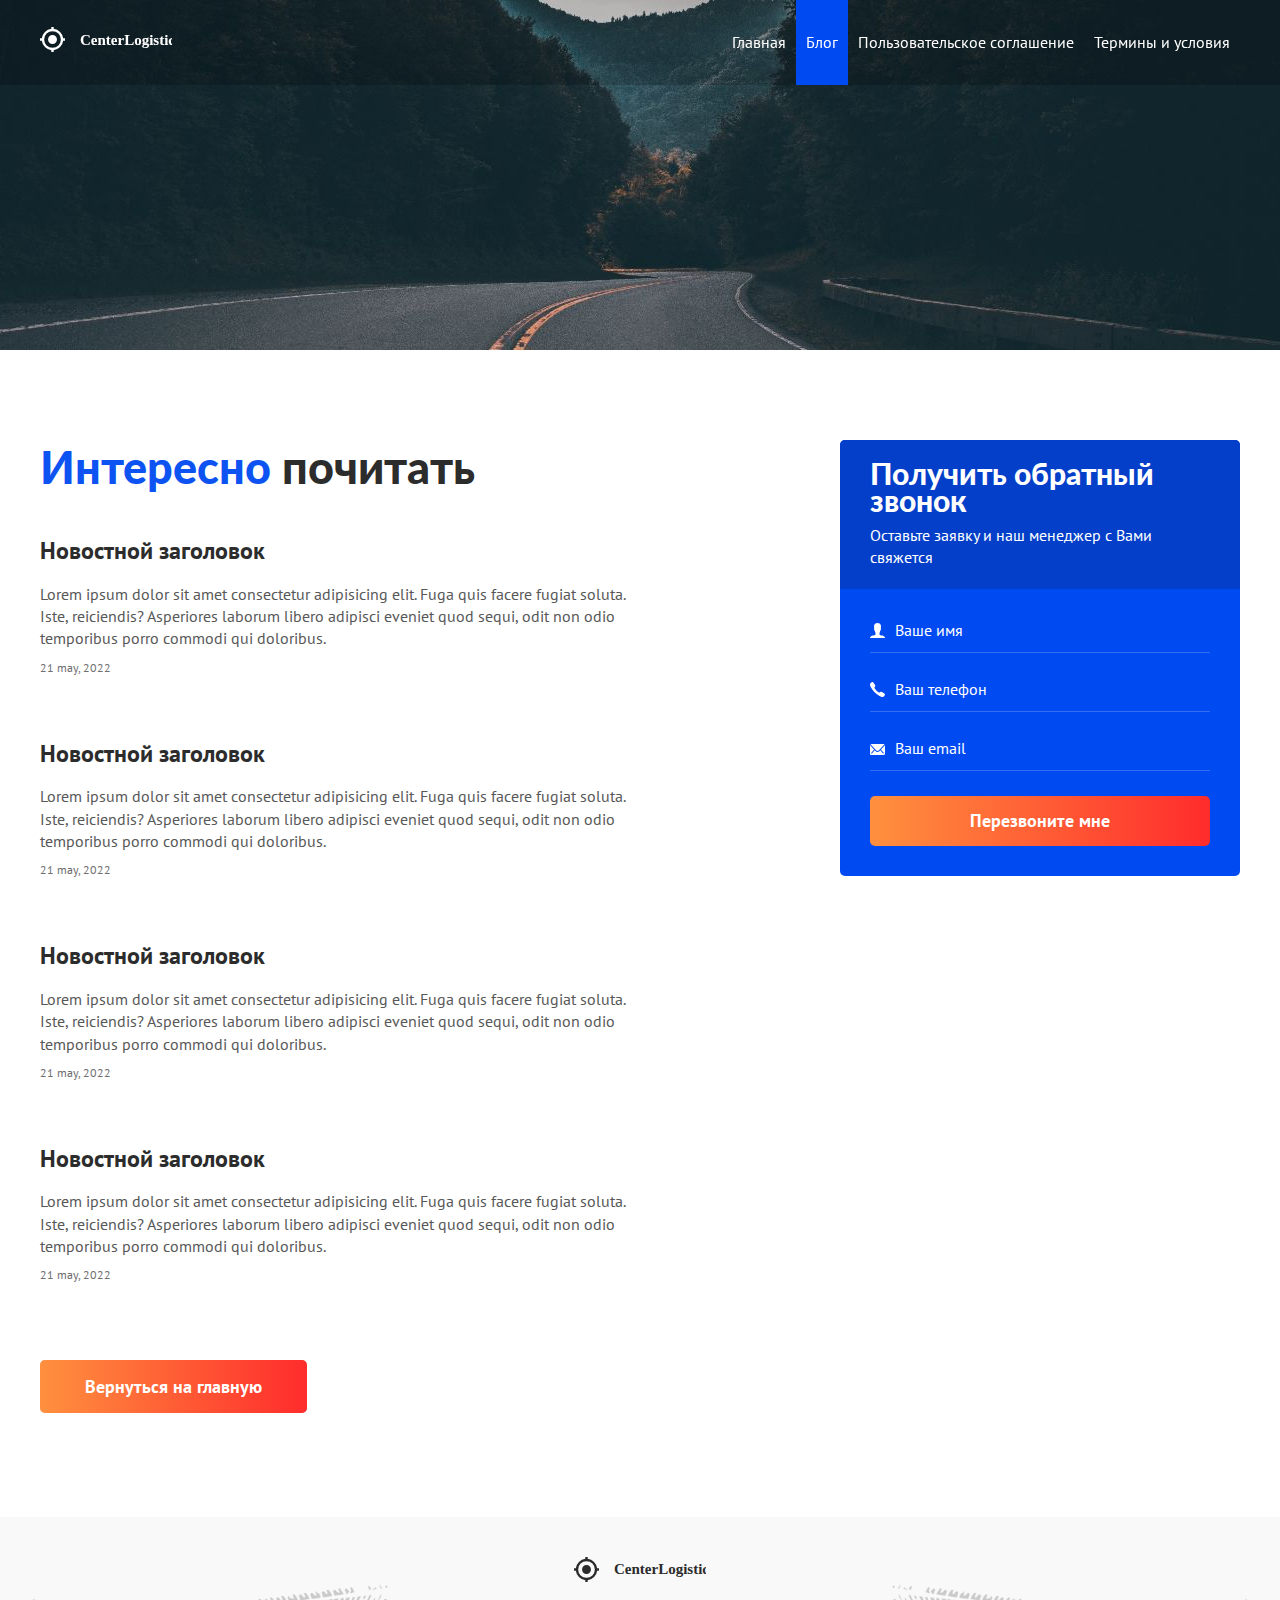
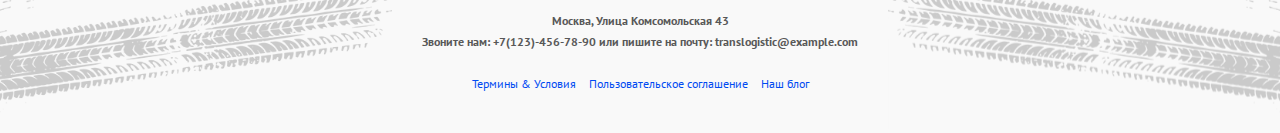
==== blog.html @ 1b28677b "Add pages and modals adaptability" ====
<!DOCTYPE html>
<html lang="ru">
  <head>
    <meta charset="UTF-8" />
    <meta http-equiv="X-UA-Compatible" content="IE=edge" />
    <meta
      name="viewport"
      content="width=device-width, initial-scale=1.0, maximum-scale=1.0, user-scalable=no"
    />
    <link
      href="https://fonts.googleapis.com/css2?family=Lato:wght@400;900&family=PT+Sans&display=swap"
      rel="stylesheet"
    />
    <link rel="stylesheet" href="./assets/styles/style.css" />
    <title>Center Logistic</title>
  </head>
  <body>
    <div class="page">
      <!-- Header -->
      <header class="header">
        <div class="container">
          <div class="header__inner">
            <a href="index.html"
              ><img src="./assets/images/header/logo.svg" alt=""
            /></a>

            <nav class="nav">
              <a class="nav__link" href="index.html">Главная</a>
              <a class="nav__link active" href="blog.html">Блог</a>
              <a class="nav__link" href="text.html"
                >Пользовательское соглашение</a
              >
              <a class="nav__link" href="">Термины и условия</a>
            </nav>

            <button class="burger" type="button">
              <img
                class="burger__icon"
                src="./assets/images/header/burger.svg"
                alt=""
              />
            </button>
          </div>
        </div>
      </header>
      <!-- Header -->

      <!-- Intro -->
      <div class="intro intro--blog"></div>
      <!-- Intro -->

      <!-- Main section -->
      <section class="section section--last">
        <div class="container">
          <!-- Main -->
          <main class="main">
            <div class="main__col main__col--left">
              <h1 class="section__title"><span>Интересно</span> почитать</h1>
              <!-- Articles -->
              <div class="articles articles--column">
                <article class="articles__item">
                  <h4 class="articles__title">
                    <a href="#">Новостной заголовок</a>
                  </h4>
                  <div class="articles__text">
                    <p>
                      Lorem ipsum dolor sit amet consectetur adipisicing elit.
                      Fuga quis facere fugiat soluta. Iste, reiciendis?
                      Asperiores laborum libero adipisci eveniet quod sequi,
                      odit non odio temporibus porro commodi qui doloribus.
                    </p>
                    <time class="articles__date" pubdate="21-05-2022 19:00"
                      >21 may, 2022</time
                    >
                  </div>
                </article>
                <article class="articles__item">
                  <h4 class="articles__title">
                    <a href="#">Новостной заголовок</a>
                  </h4>
                  <div class="articles__text">
                    <p>
                      Lorem ipsum dolor sit amet consectetur adipisicing elit.
                      Fuga quis facere fugiat soluta. Iste, reiciendis?
                      Asperiores laborum libero adipisci eveniet quod sequi,
                      odit non odio temporibus porro commodi qui doloribus.
                    </p>
                    <time class="articles__date" pubdate="21-05-2022 19:00"
                      >21 may, 2022</time
                    >
                  </div>
                </article>
                <article class="articles__item">
                  <h4 class="articles__title">
                    <a href="#">Новостной заголовок</a>
                  </h4>
                  <div class="articles__text">
                    <p>
                      Lorem ipsum dolor sit amet consectetur adipisicing elit.
                      Fuga quis facere fugiat soluta. Iste, reiciendis?
                      Asperiores laborum libero adipisci eveniet quod sequi,
                      odit non odio temporibus porro commodi qui doloribus.
                    </p>
                    <time class="articles__date" pubdate="21-05-2022 19:00"
                      >21 may, 2022</time
                    >
                  </div>
                </article>
                <article class="articles__item">
                  <h4 class="articles__title">
                    <a href="#">Новостной заголовок</a>
                  </h4>
                  <div class="articles__text">
                    <p>
                      Lorem ipsum dolor sit amet consectetur adipisicing elit.
                      Fuga quis facere fugiat soluta. Iste, reiciendis?
                      Asperiores laborum libero adipisci eveniet quod sequi,
                      odit non odio temporibus porro commodi qui doloribus.
                    </p>
                    <time class="articles__date" pubdate="21-05-2022 19:00"
                      >21 may, 2022</time
                    >
                  </div>
                </article>
              </div>
              <!-- Articles -->

              <a href="index.html" class="btn btn--orange"
                ><span>Вернуться на главную</span></a
              >
            </div>
            <div class="main__col main__col--right">
              <div class="request-form request-form--right">
                <div class="request-form__header">
                  <h3 class="request-form__title">Получить обратный звонок</h3>
                  <div class="request-form__text">
                    Оставьте заявку и наш менеджер с Вами свяжется
                  </div>
                </div>
                <div class="request-form__content">
                  <form class="form" action="/" method="post">
                    <div class="form__group">
                      <div class="form__group-user"></div>
                      <input class="input" type="text" placeholder="Ваше имя" />
                    </div>
                    <div class="form__group">
                      <div class="form__group-tel"></div>
                      <input
                        class="input"
                        type="tel"
                        placeholder="Ваш телефон"
                      />
                    </div>
                    <div class="form__group">
                      <div class="form__group-email"></div>
                      <input
                        class="input"
                        type="email"
                        placeholder="Ваш email"
                      />
                    </div>
                    <button class="btn btn--orange btn--block" type="submit">
                      <span>Перезвоните мне</span>
                    </button>
                  </form>
                </div>
              </div>
            </div>
          </main>
          <!-- Main -->
        </div>
      </section>
      <!-- Main section -->

      <!-- Footer section  -->
      <footer class="footer">
        <div class="container">
          <img src="./assets/images/footer/logo-black.svg" alt="" />
          <address class="footer__contacts">
            <p>Москва, Улица Комсомольская 43</p>
            <p>
              Звоните нам:
              <a href="tel:+7(123)-456-78-90">+7(123)-456-78-90</a> или пишите
              на почту:
              <a href="mailto:translogistic@example.com"
                >translogistic@example.com</a
              >
            </p>
          </address>

          <nav class="footer__nav">
            <a href="">Термины &amp; Условия</a>
            <a href="">Пользовательское соглашение</a>
            <a href="">Наш блог</a>
          </nav>
        </div>
      </footer>
      <!-- Footer section  -->
    </div>
  </body>
</html>
---- assets/styles/style.css ----
/* font-family: 'Lato', sans-serif;
font-family: 'PT Sans', sans-serif; */

/* Standart styles */
body {
  margin: 0;
  font-family: 'PT Sans', sans-serif;
  font-size: 16px;
  line-height: 1.4;
  color: #585858;
  -webkit-font-smoothing: antialiased;
  -moz-osx-font-smoothing: grayscale;
}

body.no-scroll {
  overflow: hidden;
}

.img {
  display: block;
  max-width: 100%;
  height: auto;
}

.img--logo {
  vertical-align: middle;
}

.text__center {
  text-align: center;
}

p {
  margin: 0 0 10px;
}

*,
*::before,
*::after {
  box-sizing: border-box;
}

h1,
h2,
h3,
h4,
h5,
h6 {
  margin: 0;
  padding: 0;
}

ul,
ol {
  margin: 0;
  padding: 0;
  list-style: none;
}

/* Container */
.container {
  max-width: 100%;
  width: 1230px;
  margin: 0 auto;
  padding: 0 15px;
}

/* Page */
.page {
  display: flex;
  flex-direction: column;
  min-height: 100vh;
}

/* Header */
.header {
  width: 100%;

  background-color: rgba(0, 0, 0, 0.2);

  position: fixed;
  top: 0;
  left: 0;
  right: 0;
  z-index: 1000;
}

.header--dark {
  background-color: rgba(0, 0, 0, 0.9);
}

.header__inner {
  display: flex;
  justify-content: space-between;
  align-items: center;
  height: 85px;
}

/* Nav */
.nav {
  display: flex;
  height: 100%;
  font-size: 16px;
}

.nav__link {
  display: flex;
  align-items: center;
  padding: 0 10px;

  color: #fff;
  text-decoration: none;
}

.nav__link.active {
  background-color: #004af2;
}

.nav__link:not(.active):hover {
  text-decoration: underline;
}

/* Burger */
.burger {
  display: none;
  padding: 0;
  background: none;
  border: none;
}

/* Intro */
.intro {
  height: auto;
  background: #000 url('../images/intro/intro-bg.jpg') no-repeat center;
  background-size: cover;
  margin-bottom: 30px;
}

.intro--blog {
  height: 350px;
  background: #000 url('../images/blog-page/intro/blog-bg.jpg') no-repeat center;
  background-size: cover;
}

.intro--text {
  height: 350px;
  background: #000 url('../images/text-page/intro/text-bg.jpg') no-repeat center;
  background-size: cover;
}

.intro__inner {
  height: 600px;
  display: flex;
  align-items: flex-end;
  justify-content: space-between;
}

.intro__text {
  text-align: right;
  margin: 45px;
}

.intro__countries {
  font-size: 16px;
  color: #fff;
}

.intro__title {
  position: relative;
  font-size: 110px;
  color: rgba(255, 255, 255, 0.8);
  line-height: 1;
  font-weight: 700;
  font-family: 'Lato', sans-serif;
}

.intro__title-amp {
  line-height: 1;
  font-size: 170px;
  font-weight: 900;
  color: rgba(255, 255, 255, 0.2);

  position: absolute;
  right: 0;
  top: 50%;
  transform: translateY(-50%);
}

/* Request-form */
.request-form {
  width: 100%;
  max-width: 400px;
  overflow: hidden;

  background-color: #004af2;
  border-radius: 5px;
}

.request-form-intro {
  position: relative;
  bottom: -30px;
}

.request-form--right {
  margin-left: auto;
}

.request-form__header {
  padding: 20px 30px;
  background-color: #033fc9;
}

.request-form__title {
  font-family: 'Lato', 'sans-serif';
  font-size: 30px;
  font-weight: 900;
  line-height: 0.9;
  color: #fff;

  margin-bottom: 5px;
}

.request-form__text {
  margin-top: 10px;
  font-size: 16px;
  color: #fff;
}

.request-form__content {
  padding: 30px;
}

/* Form */
.form__group {
  margin-bottom: 25px;
  position: relative;
}

.input {
  display: block;
  width: 100%;
  padding-bottom: 12px;
  padding-left: 25px;

  font-size: 16px;
  font-family: 'PT Sans', sans-serif;
  color: #fff;

  background: none;
  border: 0;
  border-bottom: 1px solid rgba(255, 255, 255, 0.2);

  transition: border-color 0.1s linear;
}

.input::placeholder {
  color: #fff;
}

.input:focus {
  outline: 0;
  border-bottom-color: #fff;
}

.input--dark {
  color: #000;
  border-bottom-color: #e8e8e8;
}

.input--dark:focus {
  border-bottom-color: #000;
}

.input--dark::placeholder {
  color: #000;
}

.form__group-user {
  background: url('../images/intro/user-icon.svg') no-repeat;

  width: 20px;
  height: 20px;
  margin-top: 4px;

  position: absolute;
}

.form__group-tel {
  background: url('../images/intro/phone-icon.svg') no-repeat;

  width: 20px;
  height: 20px;
  margin-top: 4px;

  position: absolute;
}

.form__group-email {
  background: url('../images/intro/mail-icon.svg') no-repeat;

  width: 20px;
  height: 20px;
  margin-top: 7px;

  position: absolute;
}

.form__group-user--black {
  background: url('../images/modal/user-black-icon.svg') no-repeat;

  width: 20px;
  height: 20px;
  margin-top: 4px;

  position: absolute;
}

.form__group-tel--black {
  background: url('../images/modal/phone-black-icon.svg') no-repeat;

  width: 20px;
  height: 20px;
  margin-top: 4px;

  position: absolute;
}

.form__group-email--black {
  background: url('../images/modal/mail-black-icon.svg') no-repeat;

  width: 20px;
  height: 20px;
  margin-top: 6px;

  position: absolute;
}

/* Btn */
.btn {
  display: inline;
  vertical-align: middle;
  padding: 15px 45px;
  position: relative;
  overflow: hidden;

  font-family: 'PT Sans', sans-serif;
  font-size: 18px;
  line-height: 1.1;
  color: #fff;
  font-weight: 700;
  text-align: center;
  cursor: pointer;

  background: #ccc;
  border: 0;
  border-radius: 5px;
  text-decoration: none;
}

.btn span {
  color: #fff;
  position: relative;
  z-index: 100;
}

.btn::before {
  content: '';
  display: block;
  width: 100%;
  height: 100%;
  background-color: #000;
  opacity: 0;

  position: absolute;
  top: 0;
  left: 0;
  z-index: 1;

  transition: opacity 0.1s linear;
}

.btn:hover::before {
  opacity: 0.1;
}

.btn--block {
  display: block;
  width: 100%;
}

.btn--orange {
  background-image: linear-gradient(to right, #ff903e, #ff2c2c);
}

.btn-shadow {
  box-shadow: 0 10px 15px rgba(0, 0, 0, 0.2);
}

/* Section */
.section {
  padding: 60px 0;
}

.section--last {
  margin-bottom: 60px;
}

.section__title {
  font-size: 45px;
  font-weight: 900;
  line-height: 1.2;
  color: #2c2c2c;
  font-family: 'Lato', sans-serif;

  margin-bottom: 40px;
}

.section__title span {
  color: #0d53f2;
}

.section--gray {
  background-color: #f9f9f9;
}

/* Services */
.services {
  display: flex;
  flex-wrap: wrap;
  padding: 30px 0 50px;

  background-color: #fff;
  border-radius: 5px;
  box-shadow: 0 5px 30px rgba(0, 0, 0, 0.2);

  position: relative;
}

.services__main-title {
  position: absolute;
  bottom: 0;
  right: 0;
  z-index: 1;
  pointer-events: none;

  margin-right: 30px;
  margin-bottom: 12px;

  font-family: 'Lato', sans-serif;
  font-size: 90px;
  font-weight: 900;
  line-height: 1;
  color: rgba(44, 44, 44, 0.2);
}

.services__item {
  display: flex;
  flex-direction: column;
  justify-content: space-between;
  width: 25%;
  padding: 0 25px;
  margin-bottom: 30px;
}

.services__title {
  font-size: 24px;
  line-height: 1.2;
  color: #2c2c2c;
  font-weight: 900;
  font-family: 'Lato', sans-serif;
  margin-bottom: 20px;
}

.services__text {
  margin-top: auto;
  margin-bottom: 20px;
  color: #585858;
  font-size: 16px;
}

.services__footer {
  margin-top: auto;
}

.services__link {
  display: inline-block;
  font-size: 16px;
  color: #004af2;
  text-decoration: none;
  transition: color 0.1s linear;
}

.services__link::after {
  margin-top: 5px;
  content: '';
  display: block;
  width: 10px;
  height: 2px;
  background: #004af2;
  transition: width 0.1s linear;
}

.services__link:hover {
  color: #ff3e2f;
}

.services__link:hover::after {
  width: 100%;
  background: #ff3e2f;
}

/* Clients */
.clients {
  display: flex;
  margin-bottom: 60px;
  background: url('../images/clients/map.svg') left 0px top 0px no-repeat;
}

.clients__logos {
  width: 60%;
}

.clients__reviews {
  width: 40%;
}

.clients__list {
  display: flex;
  flex-wrap: wrap;
  align-items: center;
}

.clients__list li {
  margin-right: 40px;
  margin-bottom: 40px;
}

.clients__footer {
  display: flex;
  align-items: center;
}

.clients-love {
  margin-left: 30px;
  position: relative;
  font-size: 18px;
  color: #464646;
}

.clients-love__heart {
  position: absolute;
  top: -6px;
  left: 34px;

  background: url('../images/clients/heart.svg') center no-repeat;
  min-height: 47px;
  min-width: 47px;
  z-index: 1;
}

/* Reviews */
.reviews {
  position: relative;
}

.reviews::before {
  content: '';
  display: block;
  width: 92px;
  height: 126px;

  background: url('../images/clients/lines.svg') center no-repeat;

  position: absolute;
  top: -15px;
  left: 3px;
  z-index: 1;
}

.reviews__header {
  position: relative;
  z-index: 2;
  display: flex;
  align-items: center;
  margin-bottom: 30px;
}

.reviews__header-content {
  font-family: 'Lato', sans-serif;
  flex-grow: 1;
  margin-left: 20px;
}

.reviews__photo {
  width: 100px;
  height: 100px;

  border-radius: 50%;
  border: 5px solid #fff;
  box-shadow: 0 3px 6px rgba(0, 0, 0, 0 16);
}

.reviews__name {
  font-size: 18px;
  font-weight: 900;
  color: #6c6b6b;
}

.reviews__company {
  font-size: 16px;
  color: #2c2c2c;
}

.reviews__content {
  color: #585858;
  font-size: 16px;
  line-height: 1.8;
}

.reviews__content p {
  margin-bottom: 20px;
  text-indent: 20px;
}

/* Benefits */
.benefits {
  display: flex;
}

.benefits__col {
  width: 50%;
}

.benefits-list {
  position: relative;

  width: 100%;
  max-width: 370px;
  padding-left: 50px;

  background-image: linear-gradient(to bottom, #fff 40%, #a5a5a5 40%);
  background-size: 2px 35px;
  background-repeat: repeat-y;
  background-position: left 12px top -4px;
}

.benefits-list::before,
.benefits-list::after {
  content: '';
  display: block;
  width: 26px;
  height: 36px;

  background-repeat: no-repeat;

  position: absolute;
  left: 0;
  z-index: 1;
}

.benefits-list::before {
  background: url(../images/benefits/pin-start.svg) no-repeat;
  background-color: #fff;

  top: -5px;
}

.benefits-list::after {
  background: url(../images/benefits/pin-end.svg) no-repeat;
  background-color: #fff;

  bottom: -4px;
}

.benefits-list::after .benefits-list__item:not(:last-child) {
  margin-bottom: 35px;
}

.benefits-list__item:not(:last-child) {
  margin-bottom: 35px;
}

.benefits-list__title {
  font-family: 'Lato', sans-serif;
  font-size: 21px;
  line-height: 1.2;
  margin-bottom: 12px;
  color: #2c2c2c;
  font-weight: 900;
}

.benefits-list__text {
  font-size: 16 px;
  color: #585858;
}

.benefits__img {
  border-radius: 7px;
}

/* Team */
.team {
  display: flex;
  flex-wrap: wrap;
  margin: 0 -15px;
}

.team__col {
  width: 33.33333%;
  padding: 0 15px;
  margin-bottom: 30px;
}

.team__item {
  box-shadow: 10px 5px 13px rgba(0, 0, 0, 0.16);
  border-radius: 15px;
}

.team__photo {
  border-top-left-radius: 15px;
  border-top-right-radius: 15px;
  width: 100%;
}

.team__item-footer {
  padding: 15px;
  height: auto;
}

.team__name {
  margin-bottom: 5px;

  font-family: 'Lato', sans-serif;
  font-size: 18px;
  font-weight: 900;
  line-height: 1.2;
}

.team__prof {
  margin-bottom: 11px;

  font-size: 15px;
  color: #585858;
}

.team__contacts {
  font-size: 14px;
  line-height: 1.2;
  color: #585858;
}

.team__contacts li {
  margin-bottom: 9px;
}

.team__contacts a {
  color: inherit;
  text-decoration: none;
}

.team__contacts a:hover {
  text-decoration: underline;
}

.team__contacts-icon {
  width: 16px;
  height: auto;
  margin-right: 7px;
}

/* Mission */
.mission {
  padding: 60px 30px;
  margin-bottom: 30px;
  margin-top: -15px;
  position: relative;

  background-color: #fff;
  border-radius: 5px;
  box-shadow: 0 5px 30px rgba(0, 0, 0, 0.16);

  text-align: center;
  font-family: 'Lato', sans-serif;
}

.mission::before,
.mission::after {
  content: '';
  display: block;
  width: 41.666666%;
  height: 2px;

  position: absolute;
  bottom: 0;
  z-index: 1;
}

.mission::before {
  background-color: #004af2;
  right: 50%;
}

.mission::after {
  background-color: #fc2c2b;
  left: 50%;
}

.our__mission {
  font-family: 'Lato', sans-serif;
  font-size: 90px;
  font-weight: 900;
  line-height: 1;
  color: rgba(0, 0, 0, 0.15);
  text-align: center;
  text-transform: uppercase;
}

.mission__title {
  line-height: 1.2;
  font-size: 30px;
  font-weight: 700;
  color: #004af2;
}

.mission__subtitle {
  font-size: 21px;
  color: #585858;
}

/* News */
.articles {
  display: flex;
  justify-content: space-between;
  margin: 0 -15px 30px;
}

.articles--column {
  flex-direction: column;
  margin-bottom: 75px;
}

.articles--column .articles__item {
  max-width: none;
  width: 100%;
  margin-bottom: 45px;
}

.articles--column .articles__item:last-child {
  margin-bottom: 0;
}

.articles__item {
  width: 100%;
  max-width: 500px;
  margin-bottom: 20px;
  padding: 0 15px;
}

.articles__title {
  font-size: 24px;
  font-weight: 700;
  color: #2c2c2c;

  margin-bottom: 15px;
}

.articles__title a {
  text-decoration: none;
  color: inherit;
}

.articles__title a:hover {
  text-decoration: underline;
}

.articles__text {
  font-size: 16px;
  color: #585858;

  margin-bottom: 15px;
}

.articles__date {
  display: block;
  font-size: 12px;
  color: #6e6e6e;
}

/* Footer */
.footer {
  margin-top: auto;
  background-color: #f9f9f9;
  padding: 40px 0;
  background-image: url('../images/footer/tire-left.svg'),
    url('../images/footer/tire-right.svg');
  background-repeat: no-repeat;
  background-position: left -100px bottom -80px, right -100px bottom -80px;

  text-align: center;
}

.footer__contacts {
  margin: 25px 0;
  color: #585858;
  font-size: 12px;
  font-weight: 700;
  font-style: normal;
}

.footer__contacts p {
  margin: 0 0 5px;
}

.footer__contacts a {
  color: inherit;
  text-decoration: none;
}

.footer__contacts a:hover {
  text-decoration: underline;
}

.footer__nav {
  font-size: 12px;
}

.footer__nav a {
  margin: 0 5px;
  color: #004af2;
  text-decoration: none;
}

.footer__nav a:hover {
  text-decoration: underline;
}

/* Modal */
.modal {
  display: none;
  width: 100%;
  height: 100%;
  padding: 30px 15px;

  background-color: rgba(0, 0, 0, 0.9);

  position: fixed;
  top: 0;
  left: 0;
  z-index: 1000;
  overflow: auto;
}

.modal.show {
  display: block;
}

.modal__inner {
  display: flex;
  justify-content: center;
  align-items: center;
  min-height: 100%;
}

.modal__content {
  max-width: 400px;
  width: 100%;
  padding: 25px;
  position: relative;

  border-radius: 5px;
  background-color: #fff;
}

.modal__header {
  text-align: center;
  margin-bottom: 25px;
}

.modal__title {
  margin-bottom: 10px;

  font-family: 'Lato', sans-serif;
  font-size: 24px;
  color: #004af2;
  font-weight: 900;
  line-height: 1.2;
  text-align: center;
}

.modal__text {
  font-size: 16px;
  color: #2c2c2c;
  text-align: center;
}

.modal__footer {
  margin-top: 25px;
  padding-top: 25px;
  border-top: solid #e8e8e8;
  text-align: center;
}

.modal__footer-title {
  font-family: 'Lato', sans-serif;
  font-size: 18px;
  font-weight: 900;
  color: #2c2c2c;
  margin-bottom: 10px;
}

.modal__contacts {
  font-size: 16px;
  color: #2c2c2c;
  font-style: normal;
}

.modal__contacts p {
  margin-bottom: 5px;
}

.modal__contacts a {
  color: inherit;
  text-decoration: none;
}

.modal__contacts a:hover {
  text-decoration: underline;
}

.modal__close {
  width: 20px;
  height: 20px;

  background: none;
  padding: 0;
  border: 0;
  cursor: pointer;

  position: absolute;
  top: -20px;
  right: -30px;
  z-index: 1;

  transition: transform 0.2s linear;
}

.modal__close img {
  display: block;
}

.modal__close:hover {
  transform: rotate(90deg);
}

.modal__icon {
  margin: 0 auto 10px;
}

/* Main */
.main {
  display: flex;
  margin: 0 -15px;
}

.main__col {
  width: 50%;
  padding: 0 15px;
}

/* Text */
.text {
  max-width: 890px;
  font-size: 18px;
  color: #585858;
  line-height: 1.5;
  margin-bottom: 50px;
}

.text p {
  margin-bottom: 20px;
}

.text h2,
.text h3,
.text h4,
.text h5,
.text h6 {
  color: #2c2c2c;
  font-weight: 700;
  margin-bottom: 20px;
}

.text h2 {
  font-size: 27px;
}

.text h3 {
  font-size: 24px;
}

.text h4 {
  font-size: 21px;
}

.text h5 {
  font-size: 18px;
}

.text h5 {
  font-size: 16px;
}

.text ul,
.text ol {
  margin-bottom: 20px;
}

.text ol {
  list-style: decimal;
  list-style-position: inside;
}

.text hr {
  display: block;
  width: 100%;
  height: 1px;
  margin: 40px 0;

  border: none;
  background: #d1d1d1;
}

.text img {
  display: block;
  max-width: 100%;
  height: auto;
}

.text a {
  color: #0d53f2;
  text-decoration: none;
}

.text a:hover {
  text-decoration: underline;
}

/* Media */
@media (max-width: 991px) {
  /* Section */
  .section__title {
    text-align: center;
  }

  /* Intro */
  .intro__title {
    font-size: 90px;
  }

  .intro--blog,
  .intro--text {
    height: 250px;
  }

  .intro__title-amp {
    font-size: 120px;

    right: auto;
    left: 50%;
    transform: translate3D(-50%, -50%, 0);
  }

  /* Services */
  .services__item {
    width: 50%;
  }

  /* Clients */
  .clients {
    background-position: center top;
    flex-direction: column;
    margin-bottom: 30px;
  }

  .clients__logos,
  .clients__reviews {
    width: 100%;
  }

  .clients__logos {
    margin-bottom: 50px;
  }

  .clients__list {
    justify-content: center;
  }

  .clients__list li {
    max-width: 130px;
  }

  /* Main */
  .main__col--left {
    width: 55%;
  }

  .main__col--right {
    width: 45%;
  }
}

@media (max-width: 867px) {
  /* Team */
  .team {
    flex-direction: column;
  }

  .team__col {
    width: 100%;
  }

  .team__col:last-child {
    margin-bottom: 0;
  }

  .team__item {
    width: 370px;
    margin: 0 auto;
  }

  /* Footer */
  .footer {
    background-size: 370px auto;
    background-position: left -30px bottom -30px, right -30px bottom -30px;
  }
}

@media (max-width: 767px) {
  /* Header */
  .header__inner {
    height: 50px;
  }

  /* Section */
  .section--last {
    margin-bottom: 20px;
  }

  /* Nav */
  .nav {
    display: none;
    flex-direction: column;
    width: 100%;
    min-height: calc(100vh - 50px);
    height: auto;
    padding-top: 5px;

    background-color: rgba(0, 0, 0, 0.85);

    position: absolute;
    top: 100%;
    left: 0;
    right: 0;
    z-index: 1;
  }

  .nav__link {
    display: block;
    padding: 10px 20px;
    text-align: right;
  }

  .burger {
    display: block;
  }

  /* Intro */
  .intro {
    margin-bottom: 0;
  }

  .intro__inner {
    flex-direction: column;
    align-items: center;
    padding-top: 80px;
    height: auto;
  }

  .intro__title {
    font-size: 70px;
  }

  .intro__title-amp {
    font-size: 100px;
  }

  .intro__text {
    order: 1;
    width: 100%;
    margin: 0;
    margin-bottom: 35px;
    text-align: center;
  }

  /* Request form */
  .request-form-intro {
    order: 2;
    position: static;
    margin-bottom: 25px;
  }

  /* Benefits */
  .benefits {
    flex-direction: column;
    max-width: 600px;
    margin: 0 auto;
  }

  .benefits__col {
    width: 100%;
  }

  .benefits-list {
    margin-bottom: 30px;
    max-width: none;
  }

  /* Mission */
  .our__mission {
    font-size: 70px;
  }

  .mission {
    padding: 40px 20px;
    margin-top: -10px;
  }

  .mission__title {
    font-size: 24px;
  }

  .mission__subtitle {
    font-size: 18px;
  }

  /* Articles */
  .articles {
    flex-wrap: wrap;
  }

  .articles__item {
    max-width: none;
  }

  .articles--column {
    margin-bottom: 30px;
  }

  /* Footer */
  .footer {
    background-size: 250px auto;
    background-position: left -20px bottom -20px, right -20px bottom -20px;
  }

  /* Main */
  .main {
    flex-direction: column;
  }

  .main__col {
    width: 100%;
  }

  /* Request */
  .request-form--right {
    margin: 50px auto 0;
  }
}

@media (max-width: 575px) {
  /* Request form */
  .request-form__header,
  .request-form__content {
    padding: 20;
  }

  .request-form__title {
    font-size: 25px;
  }

  /* Intro inner */
  .intro__title {
    font-size: 90px;
  }

  .intro__title-amp {
    font-size: 120px;
    right: auto;
    left: 50%;
    transform: translate3D(-50%, -50%, 0);
  }

  /* Services */
  .services {
    padding-top: 70px;
    padding-bottom: 10px;
  }

  .services__main-title {
    width: 100%;
    margin-right: 0;

    font-size: 60px;
    text-align: center;

    bottom: auto;
    right: auto;
    top: 20px;
  }

  .services__item {
    width: 100%;
  }

  /* Section */
  .section {
    padding: 30px 0;
  }

  .section__title {
    font-size: 35px;
  }

  /* Clients */
  .clients__list {
    justify-content: center;
    margin: 0 -15px;
  }

  .clients__list li {
    max-width: none;
    width: 33.33333%;
    margin-right: 0;
    padding: 0 5px;
  }

  .clients__list-logo {
    display: block;
    margin: 0 auto;
  }

  /* Mission */
  .our__mission {
    font-size: 40px;
  }

  .mission {
    padding: 20px 20px;
    margin-top: -7px;
  }

  .mission__title {
    font-size: 20px;
  }

  .mission__subtitle {
    font-size: 16px;
  }

  /* Footer */
  .footer {
    background-size: 250px auto;
    background-position: left -120px bottom -80px, right -120px bottom -80px;
  }

  /* Modal */
  .modal__close {
    right: 0;
    top: -30px;
  }
}

@media (max-width: 400px) {
  /* Intro */
  .intro__title {
    font-size: 70px;
  }
  /* Services */
  .services__main-title {
    font-size: 40px;
  }
  /* Team */
  .team__item {
    width: 250px;
  }

  /* Clients */
  .clients {
    margin-bottom: 10px;
  }
}

@media (max-width: 320px) {
  /* Intro */
  .intro__inner {
    padding-top: 60px;
  }

  .intro__text {
    margin-bottom: 15px;
  }

  .intro__title {
    font-size: 40px;
  }

  .intro__title-amp {
    font-size: 50px;
  }
}
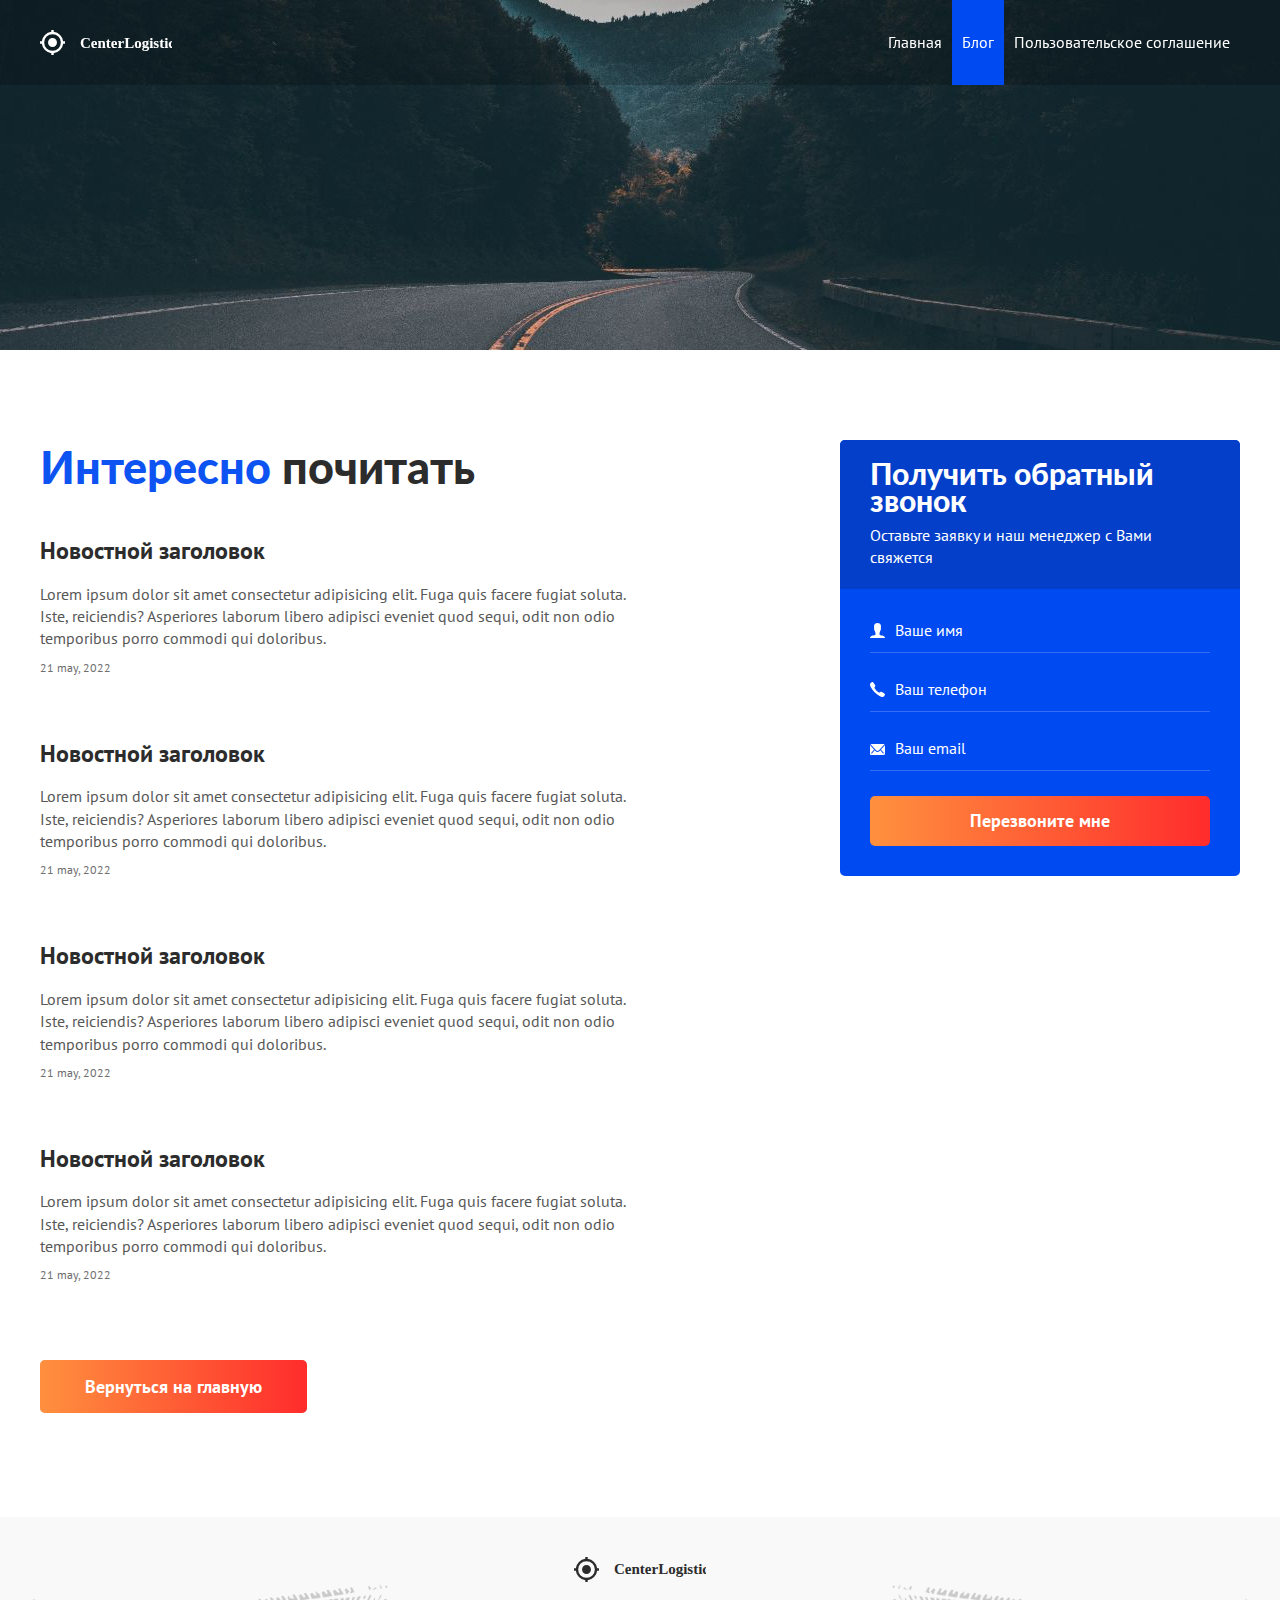
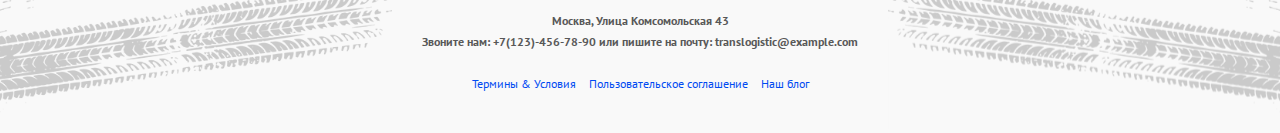
==== commit fab87a29: "Fix bags" ====
--- a/blog.html
+++ b/blog.html
@@ -7,6 +7,33 @@
       name="viewport"
       content="width=device-width, initial-scale=1.0, maximum-scale=1.0, user-scalable=no"
     />
+
+    <link
+      rel="apple-touch-icon"
+      sizes="180x180"
+      href="./assets/images/favicons/apple-touch-icon.png"
+    />
+    <link
+      rel="icon"
+      type="image/png"
+      sizes="32x32"
+      href="./assets/images/favicons/favicon-32x32.png"
+    />
+    <link
+      rel="icon"
+      type="image/png"
+      sizes="16x16"
+      href="./assets/images/favicons/favicon-16x16.png"
+    />
+    <link rel="manifest" href="./assets/images/favicons/manifest.json" />
+    <link
+      rel="mask-icon"
+      href="./assets/images/favicons/safari-pinned-tab.svg"
+      color="#004AF2"
+    />
+    <meta name="msapplication-TileColor" content="#004AF2" />
+    <meta name="theme-color" content="#004AF2" />
+
     <link
       href="https://fonts.googleapis.com/css2?family=Lato:wght@400;900&family=PT+Sans&display=swap"
       rel="stylesheet"
@@ -17,11 +44,14 @@
   <body>
     <div class="page">
       <!-- Header -->
-      <header class="header">
+      <header class="header" id="header">
         <div class="container">
           <div class="header__inner">
             <a href="index.html"
-              ><img src="./assets/images/header/logo.svg" alt=""
+              ><img
+                class="img img--logo"
+                src="./assets/images/header/logo.svg"
+                alt=""
             /></a>
 
             <nav class="nav">
@@ -30,7 +60,6 @@
               <a class="nav__link" href="text.html"
                 >Пользовательское соглашение</a
               >
-              <a class="nav__link" href="">Термины и условия</a>
             </nav>
 
             <button class="burger" type="button">
@@ -46,7 +75,7 @@
       <!-- Header -->
 
       <!-- Intro -->
-      <div class="intro intro--blog"></div>
+      <div class="intro intro--blog" id="intro"></div>
       <!-- Intro -->
 
       <!-- Main section -->
@@ -197,5 +226,8 @@
       </footer>
       <!-- Footer section  -->
     </div>
+
+    <script src="./assets/js/jquery.min.js"></script>
+    <script src="./assets/js/app.js"></script>
   </body>
 </html>
--- a/assets/styles/style.css
+++ b/assets/styles/style.css
@@ -12,7 +12,8 @@
   -moz-osx-font-smoothing: grayscale;
 }
 
-body.no-scroll {
+body.no-scroll,
+body.show-nav {
   overflow: hidden;
 }
 
@@ -70,6 +71,7 @@
   display: flex;
   flex-direction: column;
   min-height: 100vh;
+  overflow: hidden;
 }
 
 /* Header */
@@ -77,6 +79,7 @@
   width: 100%;
 
   background-color: rgba(0, 0, 0, 0.2);
+  transition: background 0.2s linear;
 
   position: fixed;
   top: 0;
@@ -85,7 +88,8 @@
   z-index: 1000;
 }
 
-.header--dark {
+.header--dark,
+body.show-nav .header {
   background-color: rgba(0, 0, 0, 0.9);
 }
 
@@ -110,6 +114,8 @@
 
   color: #fff;
   text-decoration: none;
+
+  transition: background 0.2s linear;
 }
 
 .nav__link.active {
@@ -122,18 +128,65 @@
 
 /* Burger */
 .burger {
+  width: 30px;
+  height: 23px;
   display: none;
   padding: 0;
   background: none;
   border: none;
+
+  position: relative;
+}
+
+.burger__line {
+  display: block;
+  width: 30px;
+  height: 1px;
+  background-color: #fff;
+  margin: 3px 0;
+
+  font-size: 0;
+  color: transparent;
+  transition: transform 0.2s ease-out, opacity 0.2s ease-out;
+}
+
+.burger__line:nth-child(1) {
+  width: 20px;
+  margin-left: auto;
+}
+
+.burger__line:nth-child(1),
+.burger__line:nth-child(3) {
+  transform-origin: right;
+  transition: width 0.2s ease-out;
+}
+
+.burger.active .burger__line:nth-child(1),
+.burger.active .burger__line:nth-child(3) {
+  width: 0;
+}
+
+.burger.active .burger__line:nth-child(2),
+.burger.active .burger__line:nth-child(4) {
+  position: absolute;
+  top: calc(50% - 3px);
+  left: 0;
+
+  transform-origin: center;
+}
+
+.burger.active .burger__line:nth-child(2) {
+  transform: rotate(45deg);
+}
+
+.burger.active .burger__line:nth-child(4) {
+  transform: rotate(-45deg);
 }
 
 /* Intro */
 .intro {
-  height: auto;
-  background: #000 url('../images/intro/intro-bg.jpg') no-repeat center;
-  background-size: cover;
   margin-bottom: 30px;
+  position: relative;
 }
 
 .intro--blog {
@@ -145,6 +198,82 @@
 .intro--text {
   height: 350px;
   background: #000 url('../images/text-page/intro/text-bg.jpg') no-repeat center;
+  background-size: cover;
+}
+
+.intro__slider {
+  width: 100%;
+  height: 100%;
+  overflow: hidden;
+
+  background: #04222a url('../images/intro/intro-bg.jpg') no-repeat center;
+  background-size: cover;
+
+  position: absolute;
+  left: 0;
+  top: 0;
+  z-index: 1;
+}
+
+.intro__slider .slider-item {
+  display: none;
+}
+
+.intro__slider.slick-initialized {
+  background: #04222a;
+}
+
+.intro__slider.slick-initialized .slider-item {
+  display: block;
+}
+
+.intro__slider .slick-list,
+.intro__slider .slick-track {
+  height: 100%;
+}
+
+.intro__slider-photo {
+  display: block;
+  width: 100%;
+  height: 100%;
+  object-fit: cover;
+  object-position: center;
+}
+
+.intro__slider-arrows {
+  position: absolute;
+  bottom: 30px;
+  left: 430px;
+}
+
+.intro__slider-btn {
+  width: 0;
+  height: 0;
+  padding: 0;
+  color: transparent;
+  font-size: 0;
+  background: none;
+  cursor: pointer;
+  margin: 0 3px;
+}
+
+.intro__slider-prev {
+  border-style: solid;
+  border-width: 10px 10px 10px 0;
+  border-color: transparent #fff transparent transparent;
+}
+
+.intro__slider-next {
+  border-style: solid;
+  border-width: 10px 0 10px 10px;
+  border-color: transparent transparent transparent #fff;
+}
+
+.intro__slider-item {
+  width: 100%;
+  height: 100%;
+  background-position: center;
+  background-repeat: no-repeat;
   background-size: cover;
 }
 
@@ -153,6 +282,9 @@
   display: flex;
   align-items: flex-end;
   justify-content: space-between;
+
+  position: relative;
+  z-index: 2;
 }
 
 .intro__text {
@@ -561,20 +693,82 @@
 /* Reviews */
 .reviews {
   position: relative;
-}
-
-.reviews::before {
+
+  height: 200px;
+  background: url('../images/slider/ajax-loader.gif') no-repeat center;
+}
+
+.reviews.slick-initialized {
+  background: none;
+  height: auto;
+}
+
+.reviews::before,
+.reviews::after {
   content: '';
   display: block;
-  width: 92px;
-  height: 126px;
-
-  background: url('../images/clients/lines.svg') center no-repeat;
-
-  position: absolute;
-  top: -15px;
-  left: 3px;
-  z-index: 1;
+  width: 10px;
+  height: 100%;
+
+  position: absolute;
+  top: 0;
+  z-index: 3;
+}
+
+.reviews::before {
+  left: 0;
+  background-image: linear-gradient(to right, #fff, rgba(255, 255, 255, 0));
+}
+
+.reviews::after {
+  right: 0;
+  background-image: linear-gradient(to left, #fff, rgba(255, 255, 255, 0));
+}
+
+.reviews .slick-list {
+  padding-top: 20px;
+  z-index: 2;
+}
+
+.reviews .slick-dots {
+  display: flex;
+  justify-content: center;
+  width: 100%;
+
+  position: absolute;
+  bottom: -20px;
+  left: 0;
+  z-index: 3;
+}
+
+.reviews .slick-dots li {
+  margin: 0 8px;
+}
+
+.reviews .slick-dots li.slick-active button {
+  background: #004af2;
+  box-shadow: 0 0 0 5px rgba(0, 74, 242, 0.11);
+}
+
+.reviews .slick-dots button {
+  display: block;
+  width: 10px;
+  height: 10px;
+  padding: 0;
+
+  cursor: pointer;
+  color: transparent;
+  font-size: 0;
+  border-radius: 50%;
+  border: 0;
+  background: #d8d8d8;
+
+  transition: background 0.2s linear, box-shadow 0.2s linear;
+}
+
+.reviews__item {
+  padding: 0 10px;
+  display: none;
 }
 
 .reviews__header {
@@ -585,6 +779,20 @@
   margin-bottom: 30px;
 }
 
+.reviews__header::before {
+  content: '';
+  display: block;
+  width: 92px;
+  height: 126px;
+
+  background: url('../images/clients/lines.svg') center no-repeat;
+
+  position: absolute;
+  top: -13px;
+  left: 2px;
+  z-index: 1;
+}
+
 .reviews__header-content {
   font-family: 'Lato', sans-serif;
   flex-grow: 1;
@@ -594,6 +802,9 @@
 .reviews__photo {
   width: 100px;
   height: 100px;
+
+  position: relative;
+  z-index: 2;
 
   border-radius: 50%;
   border: 5px solid #fff;
@@ -969,6 +1180,10 @@
 
   border-radius: 5px;
   background-color: #fff;
+  opacity: 0;
+
+  transform: scale(0.5);
+  transition: transform 0.2s ease-out, opacity 0.2s ease-out;
 }
 
 .modal__header {
@@ -1042,6 +1257,10 @@
   z-index: 1;
 
   transition: transform 0.2s linear;
+}
+
+.modal__close:focus {
+  outline: none;
 }
 
 .modal__close img {
@@ -1179,7 +1398,7 @@
   .clients {
     background-position: center top;
     flex-direction: column;
-    margin-bottom: 30px;
+    margin-bottom: 60px;
   }
 
   .clients__logos,
@@ -1206,6 +1425,11 @@
 
   .main__col--right {
     width: 45%;
+  }
+
+  /* Slider */
+  .intro__slider-arrows {
+    display: none;
   }
 }
 
@@ -1248,7 +1472,6 @@
 
   /* Nav */
   .nav {
-    display: none;
     flex-direction: column;
     width: 100%;
     min-height: calc(100vh - 50px);
@@ -1262,6 +1485,13 @@
     left: 0;
     right: 0;
     z-index: 1;
+
+    transform: translateX(100%);
+    transition: transform, 0.2s ease-out;
+  }
+
+  .nav.show {
+    transform: translateX(0);
   }
 
   .nav__link {
@@ -1493,11 +1723,6 @@
   .team__item {
     width: 250px;
   }
-
-  /* Clients */
-  .clients {
-    margin-bottom: 10px;
-  }
 }
 
 @media (max-width: 320px) {
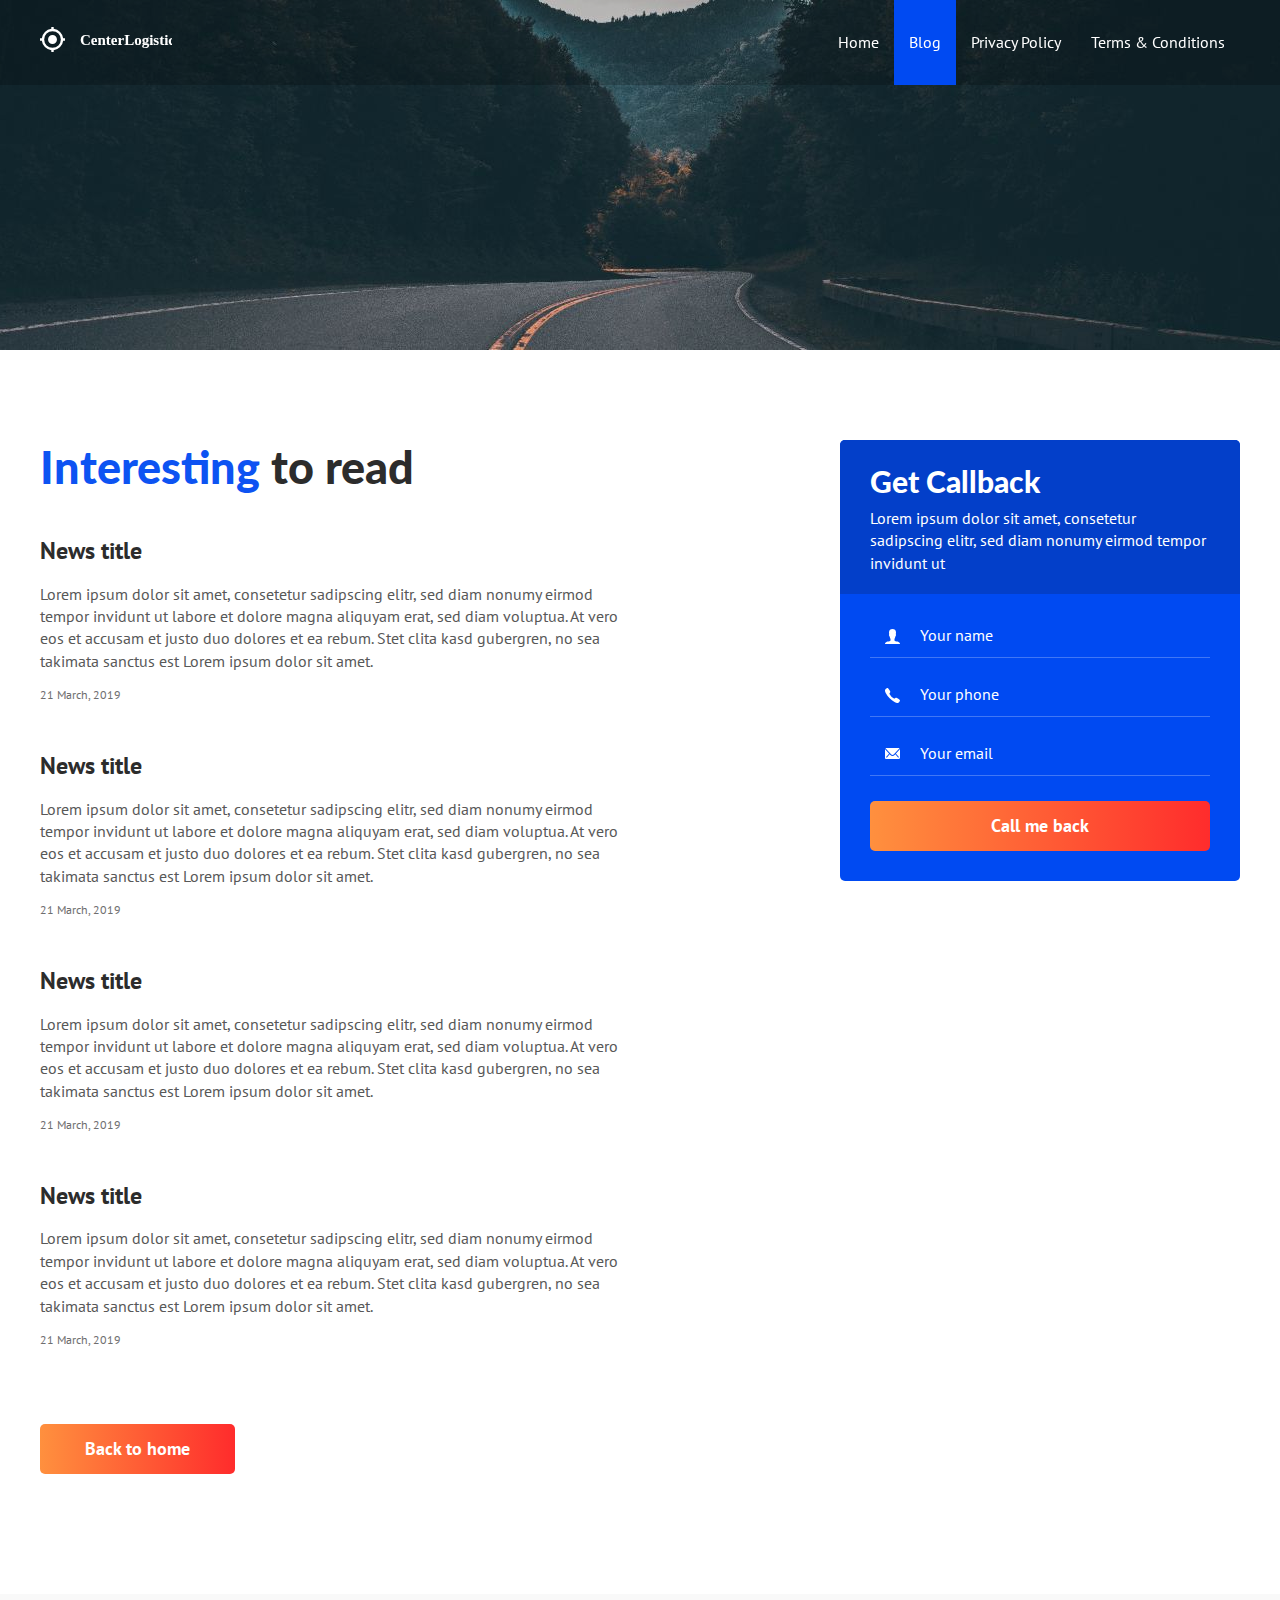
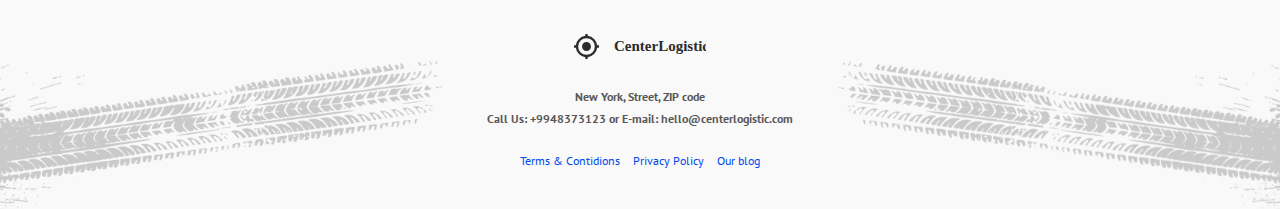
==== commit 01c438a8: "add graphics" ====
--- a/blog.html
+++ b/blog.html
@@ -1,233 +1,161 @@
-<!DOCTYPE html>
-<html lang="ru">
-  <head>
-    <meta charset="UTF-8" />
-    <meta http-equiv="X-UA-Compatible" content="IE=edge" />
-    <meta
-      name="viewport"
-      content="width=device-width, initial-scale=1.0, maximum-scale=1.0, user-scalable=no"
-    />
-
-    <link
-      rel="apple-touch-icon"
-      sizes="180x180"
-      href="./assets/images/favicons/apple-touch-icon.png"
-    />
-    <link
-      rel="icon"
-      type="image/png"
-      sizes="32x32"
-      href="./assets/images/favicons/favicon-32x32.png"
-    />
-    <link
-      rel="icon"
-      type="image/png"
-      sizes="16x16"
-      href="./assets/images/favicons/favicon-16x16.png"
-    />
-    <link rel="manifest" href="./assets/images/favicons/manifest.json" />
-    <link
-      rel="mask-icon"
-      href="./assets/images/favicons/safari-pinned-tab.svg"
-      color="#004AF2"
-    />
-    <meta name="msapplication-TileColor" content="#004AF2" />
-    <meta name="theme-color" content="#004AF2" />
-
-    <link
-      href="https://fonts.googleapis.com/css2?family=Lato:wght@400;900&family=PT+Sans&display=swap"
-      rel="stylesheet"
-    />
-    <link rel="stylesheet" href="./assets/styles/style.css" />
-    <title>Center Logistic</title>
-  </head>
-  <body>
-    <div class="page">
-      <!-- Header -->
-      <header class="header" id="header">
-        <div class="container">
-          <div class="header__inner">
-            <a href="index.html"
-              ><img
-                class="img img--logo"
-                src="./assets/images/header/logo.svg"
-                alt=""
-            /></a>
-
-            <nav class="nav">
-              <a class="nav__link" href="index.html">Главная</a>
-              <a class="nav__link active" href="blog.html">Блог</a>
-              <a class="nav__link" href="text.html"
-                >Пользовательское соглашение</a
-              >
-            </nav>
-
-            <button class="burger" type="button">
-              <img
-                class="burger__icon"
-                src="./assets/images/header/burger.svg"
-                alt=""
-              />
-            </button>
-          </div>
-        </div>
-      </header>
-      <!-- Header -->
-
-      <!-- Intro -->
-      <div class="intro intro--blog" id="intro"></div>
-      <!-- Intro -->
-
-      <!-- Main section -->
-      <section class="section section--last">
-        <div class="container">
-          <!-- Main -->
-          <main class="main">
-            <div class="main__col main__col--left">
-              <h1 class="section__title"><span>Интересно</span> почитать</h1>
-              <!-- Articles -->
-              <div class="articles articles--column">
-                <article class="articles__item">
-                  <h4 class="articles__title">
-                    <a href="#">Новостной заголовок</a>
-                  </h4>
-                  <div class="articles__text">
-                    <p>
-                      Lorem ipsum dolor sit amet consectetur adipisicing elit.
-                      Fuga quis facere fugiat soluta. Iste, reiciendis?
-                      Asperiores laborum libero adipisci eveniet quod sequi,
-                      odit non odio temporibus porro commodi qui doloribus.
-                    </p>
-                    <time class="articles__date" pubdate="21-05-2022 19:00"
-                      >21 may, 2022</time
-                    >
-                  </div>
-                </article>
-                <article class="articles__item">
-                  <h4 class="articles__title">
-                    <a href="#">Новостной заголовок</a>
-                  </h4>
-                  <div class="articles__text">
-                    <p>
-                      Lorem ipsum dolor sit amet consectetur adipisicing elit.
-                      Fuga quis facere fugiat soluta. Iste, reiciendis?
-                      Asperiores laborum libero adipisci eveniet quod sequi,
-                      odit non odio temporibus porro commodi qui doloribus.
-                    </p>
-                    <time class="articles__date" pubdate="21-05-2022 19:00"
-                      >21 may, 2022</time
-                    >
-                  </div>
-                </article>
-                <article class="articles__item">
-                  <h4 class="articles__title">
-                    <a href="#">Новостной заголовок</a>
-                  </h4>
-                  <div class="articles__text">
-                    <p>
-                      Lorem ipsum dolor sit amet consectetur adipisicing elit.
-                      Fuga quis facere fugiat soluta. Iste, reiciendis?
-                      Asperiores laborum libero adipisci eveniet quod sequi,
-                      odit non odio temporibus porro commodi qui doloribus.
-                    </p>
-                    <time class="articles__date" pubdate="21-05-2022 19:00"
-                      >21 may, 2022</time
-                    >
-                  </div>
-                </article>
-                <article class="articles__item">
-                  <h4 class="articles__title">
-                    <a href="#">Новостной заголовок</a>
-                  </h4>
-                  <div class="articles__text">
-                    <p>
-                      Lorem ipsum dolor sit amet consectetur adipisicing elit.
-                      Fuga quis facere fugiat soluta. Iste, reiciendis?
-                      Asperiores laborum libero adipisci eveniet quod sequi,
-                      odit non odio temporibus porro commodi qui doloribus.
-                    </p>
-                    <time class="articles__date" pubdate="21-05-2022 19:00"
-                      >21 may, 2022</time
-                    >
-                  </div>
-                </article>
-              </div>
-              <!-- Articles -->
-
-              <a href="index.html" class="btn btn--orange"
-                ><span>Вернуться на главную</span></a
-              >
-            </div>
-            <div class="main__col main__col--right">
-              <div class="request-form request-form--right">
-                <div class="request-form__header">
-                  <h3 class="request-form__title">Получить обратный звонок</h3>
-                  <div class="request-form__text">
-                    Оставьте заявку и наш менеджер с Вами свяжется
-                  </div>
-                </div>
-                <div class="request-form__content">
-                  <form class="form" action="/" method="post">
-                    <div class="form__group">
-                      <div class="form__group-user"></div>
-                      <input class="input" type="text" placeholder="Ваше имя" />
-                    </div>
-                    <div class="form__group">
-                      <div class="form__group-tel"></div>
-                      <input
-                        class="input"
-                        type="tel"
-                        placeholder="Ваш телефон"
-                      />
-                    </div>
-                    <div class="form__group">
-                      <div class="form__group-email"></div>
-                      <input
-                        class="input"
-                        type="email"
-                        placeholder="Ваш email"
-                      />
-                    </div>
-                    <button class="btn btn--orange btn--block" type="submit">
-                      <span>Перезвоните мне</span>
-                    </button>
-                  </form>
-                </div>
-              </div>
-            </div>
-          </main>
-          <!-- Main -->
-        </div>
-      </section>
-      <!-- Main section -->
-
-      <!-- Footer section  -->
-      <footer class="footer">
-        <div class="container">
-          <img src="./assets/images/footer/logo-black.svg" alt="" />
-          <address class="footer__contacts">
-            <p>Москва, Улица Комсомольская 43</p>
-            <p>
-              Звоните нам:
-              <a href="tel:+7(123)-456-78-90">+7(123)-456-78-90</a> или пишите
-              на почту:
-              <a href="mailto:translogistic@example.com"
-                >translogistic@example.com</a
-              >
-            </p>
-          </address>
-
-          <nav class="footer__nav">
-            <a href="">Термины &amp; Условия</a>
-            <a href="">Пользовательское соглашение</a>
-            <a href="">Наш блог</a>
-          </nav>
-        </div>
-      </footer>
-      <!-- Footer section  -->
-    </div>
-
-    <script src="./assets/js/jquery.min.js"></script>
-    <script src="./assets/js/app.js"></script>
-  </body>
-</html>
+<!DOCTYPE html>
+<html lang="en">
+<head>
+    <meta charset="UTF-8">
+    <link href="https://fonts.googleapis.com/css?family=Lato:400,700,900|PT+Sans&display=swap&subset=cyrillic" rel="stylesheet">
+    <link rel="stylesheet" href="assets/css/slick.css">
+    <link rel="stylesheet" href="assets/css/aos.css">
+    <link rel="stylesheet" href="assets/css/style.css">
+    <meta name="viewport" content="width=device-width, initial-scale=1">
+
+    <link rel="apple-touch-icon" sizes="180x180" href="assets/images/favicons/apple-touch-icon.png">
+    <link rel="icon" type="image/png" sizes="32x32" href="assets/images/favicons/favicon-32x32.png">
+    <link rel="icon" type="image/png" sizes="16x16" href="assets/images/favicons/favicon-16x16.png">
+    <link rel="manifest" href="assets/images/favicons/manifest.json">
+    <link rel="mask-icon" href="assets/images/favicons/safari-pinned-tab.svg" color="#004AF2">
+    <meta name="msapplication-TileColor" content="#004AF2">
+    <meta name="theme-color" content="#004AF2">
+
+    <title>CenterLogistic</title>
+</head>
+<body>
+
+<div class="page">
+
+    <!-- Header -->
+    <header class="header" id="header">
+        <div class="container">
+            <div class="header__inner">
+                <a href="index.html">
+                    <img src="assets/images/logo.svg" alt="CenterLogistic">
+                </a>
+
+                <nav class="nav">
+                    <a class="nav__link" href="index.html">Home</a>
+                    <a class="nav__link  active" href="blog.html">Blog</a>
+                    <a class="nav__link" href="text.html">Privacy Policy</a>
+                    <a class="nav__link" href="text2.html">Terms &amp; Conditions</a>
+                </nav>
+
+                <button class="burger" type="button">
+                    <img class="burger__icon" src="assets/images/burger.svg" alt="">
+                </button>
+            </div>
+        </div>
+    </header>
+
+
+
+    <!-- Intro -->
+    <div class="intro  intro--blog" id="intro"></div>
+
+
+    <!-- Main -->
+    <div class="section  section--last">
+        <div class="container">
+            <main class="main">
+                <div class="main__col  main__col--left">
+                    <h1 class="section__title"><span>Interesting</span> to read</h1>
+
+                    <div class="articles  articles--column">
+                        <article class="articles__item">
+                            <h4 class="articles__title">
+                                <a href="#">News title</a>
+                            </h4>
+                            <div class="articles__text">Lorem ipsum dolor sit amet, consetetur sadipscing elitr, sed diam nonumy eirmod tempor invidunt ut labore et dolore magna aliquyam erat, sed diam voluptua. At vero eos et accusam et justo duo dolores et ea rebum. Stet clita kasd gubergren, no sea takimata sanctus est Lorem ipsum dolor sit amet.</div>
+                            <time class="articles__date" datetime="2019-02-14 19:00">21 March, 2019</time>
+                        </article>
+
+                        <article class="articles__item">
+                            <h4 class="articles__title">
+                                <a href="#">News title</a>
+                            </h4>
+                            <div class="articles__text">Lorem ipsum dolor sit amet, consetetur sadipscing elitr, sed diam nonumy eirmod tempor invidunt ut labore et dolore magna aliquyam erat, sed diam voluptua. At vero eos et accusam et justo duo dolores et ea rebum. Stet clita kasd gubergren, no sea takimata sanctus est Lorem ipsum dolor sit amet.</div>
+                            <time class="articles__date" datetime="2019-02-14 19:00">21 March, 2019</time>
+                        </article>
+
+                        <article class="articles__item">
+                            <h4 class="articles__title">
+                                <a href="#">News title</a>
+                            </h4>
+                            <div class="articles__text">Lorem ipsum dolor sit amet, consetetur sadipscing elitr, sed diam nonumy eirmod tempor invidunt ut labore et dolore magna aliquyam erat, sed diam voluptua. At vero eos et accusam et justo duo dolores et ea rebum. Stet clita kasd gubergren, no sea takimata sanctus est Lorem ipsum dolor sit amet.</div>
+                            <time class="articles__date" datetime="2019-02-14 19:00">21 March, 2019</time>
+                        </article>
+
+                        <article class="articles__item">
+                            <h4 class="articles__title">
+                                <a href="#">News title</a>
+                            </h4>
+                            <div class="articles__text">Lorem ipsum dolor sit amet, consetetur sadipscing elitr, sed diam nonumy eirmod tempor invidunt ut labore et dolore magna aliquyam erat, sed diam voluptua. At vero eos et accusam et justo duo dolores et ea rebum. Stet clita kasd gubergren, no sea takimata sanctus est Lorem ipsum dolor sit amet.</div>
+                            <time class="articles__date" datetime="2019-02-14 19:00">21 March, 2019</time>
+                        </article>
+                    </div><!-- /.articles -->
+
+                    <a class="btn  btn--orange" href="index.html">
+                        <span>Back to home</span>
+                    </a>
+                </div>
+
+                <div class="main__col  main__col--right">
+                    <div class="request-form  request-form--right">
+                        <div class="request-form__header">
+                            <h3 class="request-form__title">Get Callback</h3>
+                            <div class="request-form__text">Lorem ipsum dolor sit amet, consetetur sadipscing elitr, sed diam nonumy eirmod tempor invidunt ut</div>
+                        </div>
+
+                        <div class="request-form__content">
+                            <form class="form" action="/" method="post">
+                                <div class="form__group">
+                                    <input class="input  input--user" type="text" placeholder="Your name">
+                                </div>
+                                <div class="form__group">
+                                    <input class="input  input--phone" type="tel" placeholder="Your phone">
+                                </div>
+                                <div class="form__group">
+                                    <input class="input  input--email" type="email" placeholder="Your email">
+                                </div>
+                                <button class="btn  btn--block  btn--orange" type="submit">
+                                    <span>Call me back</span>
+                                </button>
+                            </form>
+                        </div>
+                    </div><!-- /.request-form -->
+                </div>
+            </main>
+        </div><!-- /.container -->
+    </div><!-- /.section -->
+
+
+    <!-- Footer -->
+    <footer class="footer">
+        <div class="container">
+            <img src="assets/images/logo-black.svg" alt="">
+            <address class="footer__contacts">
+                <p>New York, Street, ZIP code</p>
+                <p>
+                Call Us: <a href="tel:+9948373123">+9948373123</a> or
+                E-mail: <a href="mailto:hello@centerlogistic.com">hello@centerlogistic.com</a>
+                </p>
+            </address>
+
+            <nav class="footer__nav">
+                <a href="text.html">Terms &amp; Contidions</a>
+                <a href="text2.html">Privacy Policy</a>
+                <a href="blog.html">Our blog</a>
+            </nav>
+        </div>
+    </footer>
+
+</div>
+
+
+
+<!-- Javascript -->
+<script src="assets/js/jquery-3.4.1.min.js"></script>
+<script src="assets/js/slick.min.js"></script>
+<script src="assets/js/aos.js"></script>
+<script src="assets/js/app.js"></script>
+
+
+</body>
+</html>
--- a/assets/css/style.css
+++ b/assets/css/style.css
@@ -0,0 +1,1784 @@
+body {
+    margin: 0;
+
+    background-color: #fff;
+
+    font-family: 'PT Sans', sans-serif;
+    font-size: 16px;
+    line-height: 1.4;
+    color: #585858;
+    -webkit-font-smoothing: antialiased;
+    -moz-osx-font-smoothing: grayscale;
+}
+
+body.no-scroll,
+body.show-nav {
+    overflow: hidden;
+}
+
+*,
+*:before,
+*:after {
+    box-sizing: border-box;
+}
+
+h1, h2, h3, h4, h5, h6 {
+    margin: 0;
+}
+
+p {
+    margin: 0 0 10px;
+}
+
+ul, ol {
+    margin: 0;
+    padding: 0;
+    list-style: none;
+}
+
+.img {
+    display: block;
+    max-width: 100%;
+    height: auto;
+}
+
+.text-center {
+    text-align: center;
+}
+
+/* Container */
+.container {
+    width: 100%;
+    max-width: 1230px;
+    margin: 0 auto;
+    padding: 0 15px;
+}
+
+
+/* Page */
+.page {
+    display: flex;
+    flex-direction: column;
+    min-height: 100vh;
+    overflow: hidden;
+}
+
+
+/* Header */
+.header {
+    width: 100%;
+
+    background-color: rgba(0, 0, 0, 0.2);
+
+    position: fixed;
+    top: 0;
+    left: 0;
+    right: 0;
+    z-index: 1000;
+
+    transition: background .2s linear;
+}
+
+.header--dark,
+body.show-nav .header {
+    background-color: rgba(0, 0, 0, 0.9);
+}
+
+.header__inner {
+    display: flex;
+    justify-content: space-between;
+    align-items: center;
+    height: 85px;
+}
+
+
+/* Nav */
+
+.nav {
+    display: flex;
+    height: 100%;
+    font-size: 16px;
+}
+
+.nav__link {
+    display: flex;
+    align-items: center;
+    padding: 0 15px;
+
+    color: #fff;
+    text-decoration: none;
+
+    transition: background .2s linear;
+}
+
+.nav__link:not(.active):hover {
+    text-decoration: underline;
+}
+
+.nav__link.active {
+    background-color: #004AF2;
+}
+
+
+
+/* Burger */
+
+.burger {
+    width: 30px;
+    height: 23px;
+    position: relative;
+    padding: 0;
+    background: none;
+    border: 0;
+
+    font-size: 0;
+    color: transparent;
+
+    display: none;
+}
+
+.burger:focus {
+    outline: none;
+}
+
+.burger__line {
+    display: block;
+    width: 30px;
+    height: 2px;
+    margin: 3px 0;
+
+    background-color: #fff;
+
+    transition: transform .2s ease-out;
+}
+
+.burger__line:nth-child(1) {
+    width: 20px;
+    margin-left: auto;
+}
+
+.burger__line:nth-child(1),
+.burger__line:nth-child(3) {
+    transform-origin: right;
+    transition: width .2s ease-out;
+}
+
+.burger.active .burger__line:nth-child(1),
+.burger.active .burger__line:nth-child(3) {
+    width: 0;
+}
+
+.burger.active .burger__line:nth-child(2),
+.burger.active .burger__line:nth-child(4) {
+    position: absolute;
+    left: 0;
+    top: 50%;
+
+    transform-origin: center;
+}
+
+.burger.active .burger__line:nth-child(2) {
+    transform: rotate(45deg);
+}
+
+.burger.active .burger__line:nth-child(4) {
+    transform: rotate(-45deg);
+}
+
+
+/* Intro */
+
+.intro {
+    margin-bottom: 30px;
+    position: relative;
+}
+
+.intro--blog {
+    height: 350px;
+    background: #000 url("../images/blog-bg.jpg") no-repeat center;
+    background-size: cover;
+}
+
+.intro--text {
+    height: 350px;
+    background: #000 url("../images/text-bg.jpg") no-repeat center;
+    background-size: cover;
+}
+
+.intro__slider {
+    width: 100%;
+    height: 100%;
+    overflow: hidden;
+
+    background: #04222a url("../images/slider/slide-1.jpg") no-repeat center;
+    background-size: cover;
+
+    position: absolute;
+    top: 0;
+    left: 0;
+    z-index: 1;
+}
+
+.intro__slider .slider-item {
+    display: none;
+}
+
+.intro__slider.slick-initialized {
+    background: #04222a;
+}
+
+.intro__slider.slick-initialized .slider-item {
+    display: block;
+}
+
+.intro__slider .slick-list,
+.intro__slider .slick-track {
+    height: 100%;
+}
+
+.intro__slider-item {
+    width: 100%;
+    height: 100%;
+
+    background-position: center;
+    background-repeat: no-repeat;
+    background-size: cover;
+}
+
+.intro__slider-photo {
+    display: block;
+    width: 100%;
+    height: 100%;
+    object-fit: cover;
+    object-position: center;
+}
+
+.intro__slider-arrows {
+    position: absolute;
+    bottom: 30px;
+    left: 430px;
+}
+
+.intro__slider-btn {
+    width: 0;
+    height: 0;
+    padding: 0;
+    margin: 0 3px;
+
+    font-size: 0;
+    color: transparent;
+    cursor: pointer;
+
+    background: none;
+}
+
+.intro__slider-btn:focus {
+    outline: none;
+}
+
+.intro__slider-btn--prev {
+    border-style: solid;
+    border-width: 10px 10px 10px 0;
+    border-color: transparent #fff transparent transparent;
+}
+
+.intro__slider-btn--next {
+    border-style: solid;
+    border-width: 10px 0 10px 10px;
+    border-color: transparent transparent transparent #fff;
+}
+
+.intro__inner {
+    height: 600px;
+    display: flex;
+    align-items: flex-end;
+    justify-content: space-between;
+    position: relative;
+    z-index: 2;
+}
+
+.intro__text {
+    margin-bottom: 45px;
+    text-align: right;
+}
+
+.intro__countries {
+    font-size: 16px;
+    color: #fff;
+}
+
+.intro__title {
+    position: relative;
+
+    font-family: 'Lato', sans-serif;
+    font-size: 110px;
+    line-height: 0.9;
+    color: rgba(255, 255, 255, 0.8);
+    font-weight: 700;
+}
+
+.intro__title-amp {
+    font-size: 170px;
+    line-height: 1;
+    font-weight: 900;
+    color: rgba(255, 255, 255, 0.2);
+
+    position: absolute;
+    right: 0;
+    top: 50%;
+
+    transform: translateY(-50%);
+}
+
+
+/* Request form */
+.request-form {
+    width: 100%;
+    max-width: 400px;
+    overflow: hidden;
+
+    background-color: #004AF2;
+    border-radius: 5px;
+}
+
+.request-form--intro {
+    position: relative;
+    bottom: -30px;
+}
+
+.request-form--right {
+    margin-left: auto;
+}
+
+.request-form__header {
+    padding: 20px 30px;
+
+    background-color: #033FC9;
+}
+
+.request-form__title {
+    margin-bottom: 5px;
+
+    font-family: 'Lato', sans-serif;
+    font-size: 30px;
+    font-weight: 900;
+    color: #fff;
+}
+
+.request-form__text {
+    font-size: 16px;
+    color: #fff;
+}
+
+.request-form__content {
+    padding: 30px;
+}
+
+
+
+/* Form */
+
+.form__group {
+    margin-bottom: 25px;
+}
+
+.input {
+    display: block;
+    width: 100%;
+    padding-bottom: 12px;
+    padding-left: 50px;
+
+    background: none;
+    border: none;
+    border-bottom: 1px solid rgba(255, 255, 255, 0.25);
+
+    font-family: 'PT Sans', sans-serif;
+    font-size: 16px;
+    color: #fff;
+
+    transition: border-color .1s linear;
+}
+
+.input::placeholder {
+    color: #fff;
+}
+
+.input:focus {
+    outline: none;
+    border-bottom-color: #fff;
+}
+
+.input--user {
+    background: url("../images/user-icon.svg") left 15px top 5px no-repeat;
+}
+
+.input--phone {
+    background: url("../images/phone-icon.svg") left 15px top 5px no-repeat;
+}
+
+.input--email {
+    background: url("../images/mail-icon.svg") left 15px top 6px no-repeat;
+}
+
+.input--dark {
+    color: #2C2C2C;
+    border-bottom-color: #E8E8E8;
+}
+
+.input--dark::placeholder {
+    color: #2C2C2C;
+}
+
+.input--dark:focus {
+    border-bottom-color: #000;
+}
+
+.input--dark.input--user {
+    background-image: url("../images/user-black-icon.svg");
+}
+
+.input--dark.input--email {
+    background-image: url("../images/mail-black-icon.svg");
+}
+
+.input--dark.input--phone {
+    background-image: url("../images/phone-black-icon.svg");
+}
+
+
+/* Btn */
+
+.btn {
+    display: inline-block;
+    vertical-align: middle;
+    padding: 15px 45px;
+    position: relative;
+    overflow: hidden;
+
+    font-family: 'PT Sans', sans-serif;
+    font-size: 18px;
+    line-height: 1.1;
+    color: #fff;
+    font-weight: 700;
+    text-align: center;
+    cursor: pointer;
+    text-decoration: none;
+
+    background: #333;
+    border: 0;
+    border-radius: 5px;
+
+    transition: background .2s linear;
+}
+
+.btn:before {
+    content: "";
+    display: block;
+    width: 100%;
+    height: 100%;
+
+    background-color: #000;
+    opacity: 0;
+
+    position: absolute;
+    top: 0;
+    left: 0;
+    z-index: 1;
+
+    transition: opacity .1s linear;
+}
+
+.btn span {
+    position: relative;
+    z-index: 2;
+}
+
+.btn:hover:before {
+    opacity: .15;
+}
+
+.btn--block {
+    display: block;
+    width: 100%;
+}
+
+.btn--orange {
+    background-image: linear-gradient(to right, #FF903E, #FF2C2C);
+}
+
+.btn--shadow {
+    box-shadow: 0 10px 15px rgba(0, 0, 0, .2);
+}
+
+
+
+/* Section */
+
+.section {
+    padding: 60px 0;
+}
+
+.section--map {
+    background: url("../images/map.svg") no-repeat left 30px top 130px;
+}
+
+.section--gray {
+    background-color: #F9F9F9;
+}
+
+.section--last {
+    margin-bottom: 60px;
+}
+
+.section__title {
+    margin-bottom: 40px;
+
+    font-family: 'Lato', sans-serif;
+    font-size: 45px;
+    line-height: 1.2;
+    color: #2C2C2C;
+    font-weight: 900;
+}
+
+.section__title span {
+    color: #0D53F2;
+}
+
+
+/* Services */
+
+.services {
+    display: flex;
+    flex-wrap: wrap;
+    padding: 30px 0 50px;
+    position: relative;
+
+    background-color: #fff;
+    border-radius: 5px;
+    box-shadow: 0 5px 30px rgba(0, 0, 0, .2);
+}
+
+.services__main-title {
+    font-family: 'Lato', sans-serif;
+    font-size: 90px;
+    line-height: 1;
+    color: rgba(44, 44, 44, .05);
+    font-weight: 900;
+
+    position: absolute;
+    bottom: 12px;
+    right: 30px;
+    z-index: 1;
+}
+
+.services__item {
+    display: flex;
+    flex-direction: column;
+    width: 25%;
+    padding: 0 25px;
+    margin-bottom: 30px;
+    position: relative;
+    z-index: 2;
+}
+
+.services__title {
+    margin-bottom: 20px;
+
+    font-family: 'Lato', sans-serif;
+    font-size: 24px;
+    line-height: 1.2;
+    color: #2C2C2C;
+    font-weight: 900;
+}
+
+.services__text {
+    margin-bottom: 20px;
+
+    font-size: 16px;
+    color: #585858;
+}
+
+.services__footer {
+    margin-top: auto;
+}
+
+.services__link {
+    display: inline-block;
+    font-size: 16px;
+    color: #004AF2;
+    text-decoration: none;
+
+    transition: color .1s linear;
+}
+
+.services__link:after {
+    content: "";
+    display: block;
+    width: 10px;
+    height: 2px;
+    margin-top: 5px;
+
+    background-color: #004AF2;
+
+    transition: width .1s linear;
+}
+
+.services__link:hover {
+    color: #FF3E2F;
+}
+
+.services__link:hover:after {
+    width: 100%;
+    background-color: #FF3E2F;
+}
+
+
+
+/* Clients */
+
+.clients {
+    display: flex;
+    margin-bottom: 60px;
+}
+
+.clients__logos {
+    width: 60%;
+}
+
+.clients__reviews {
+    width: 40%;
+}
+
+.clients__list {
+    display: flex;
+    flex-wrap: wrap;
+    align-items: center;
+}
+
+.clients__list li {
+    margin-right: 50px;
+    margin-bottom: 40px;
+}
+
+.clients-love {
+    display: inline-block;
+    margin-left: 40px;
+    min-height: 47px;
+    padding-top: 5px;
+
+    background: url("../images/heart.svg") no-repeat left 19px top;
+
+    font-size: 18px;
+    color: #464646;
+}
+
+
+
+/* Reviews */
+
+.reviews {
+    position: relative;
+    height: 200px;
+
+    background: url("../images/ajax-loader.gif") no-repeat center;
+}
+
+.reviews.slick-initialized {
+    background: none;
+    height: auto;
+}
+
+.reviews:before,
+.reviews:after {
+    content: "";
+    display: block;
+    width: 10px;
+    height: 100%;
+
+    position: absolute;
+    top: 0;
+    z-index: 3;
+}
+
+.reviews:before {
+    left: 0;
+
+    background-image: linear-gradient(to right, #fff, rgba(255, 255, 255, 0));
+}
+
+.reviews:after {
+    right: 0;
+
+    background-image: linear-gradient(to left, #fff, rgba(255, 255, 255, 0));
+}
+
+.reviews .slick-list {
+    padding-top: 20px;
+    z-index: 2;
+}
+
+.reviews .slick-dots {
+    width: 100%;
+    display: flex;
+    justify-content: center;
+
+    position: absolute;
+    bottom: -20px;
+    left: 0;
+    z-index: 3;
+}
+
+.reviews .slick-dots li {
+    margin: 0 5px;
+}
+
+.reviews .slick-dots li.slick-active button {
+    background-color: #004AF2;
+    border-color: rgba(0, 74, 242, .11);
+    /*box-shadow: 0 0 0 5px rgba(0, 74, 242, .11);*/
+}
+
+.reviews .slick-dots button {
+    box-sizing: content-box;
+    display: block;
+    width: 10px;
+    height: 10px;
+    padding: 0;
+
+    background-color: #DBDBDB;
+    background-clip: content-box;
+    border: 5px solid transparent;
+    border-radius: 50%;
+    cursor: pointer;
+
+    color: transparent;
+    font-size: 0;
+
+    transition: background-color .2s linear, border-color .2s linear;
+}
+
+.reviews .slick-dots button:focus {
+    outline: none;
+}
+
+.reviews__item {
+    display: none;
+    padding: 0 10px;
+}
+
+.reviews__header {
+    display: flex;
+    align-items: center;
+    margin-bottom: 30px;
+    position: relative;
+    z-index: 2;
+}
+
+.reviews__header:before {
+    content: "";
+    display: block;
+    width: 92px;
+    height: 126px;
+
+    background: url("../images/lines.svg") no-repeat;
+
+    position: absolute;
+    top: -13px;
+    left: 2px;
+    z-index: 1;
+}
+
+.reviews__header-content {
+    flex-grow: 1;
+    padding-left: 20px;
+    font-family: 'Lato', sans-serif;
+}
+
+.reviews__photo {
+    width: 100px;
+    height: 100px;
+    position: relative;
+    z-index: 2;
+
+    border-radius: 50%;
+    border: 5px solid #fff;
+    box-shadow: 0 3px 6px rgba(0, 0, 0, .16);
+}
+
+.reviews__name {
+    font-size: 18px;
+    color: #2C2C2C;
+    font-weight: 900;
+}
+
+.reviews__company {
+    font-size: 16px;
+    color: #2C2C2C;
+}
+
+.reviews__content {
+    color: #585858;
+    font-size: 16px;
+    line-height: 1.8;
+}
+
+.reviews__content p {
+    margin-bottom: 20px;
+}
+
+.reviews__content p:first-line {
+    text-indent: 20px;
+}
+
+
+
+/* Benefits */
+.benefits {
+    display: flex;
+}
+
+.benefits__col {
+    width: 50%;
+}
+
+.benefits-list {
+    width: 100%;
+    max-width: 370px;
+    padding-left: 50px;
+    position: relative;
+
+    background-image: linear-gradient(to bottom, #fff 40%, #A5A5A5 40%);
+    background-size: 2px 35px;
+    background-repeat: repeat-y;
+    background-position: left 12px top -4px;
+}
+
+.benefits-list:before,
+.benefits-list:after {
+    content: "";
+    display: block;
+    width: 26px;
+    height: 36px;
+
+    background-color: #fff;
+    background-repeat: no-repeat;
+
+    position: absolute;
+    left: 0;
+    z-index: 1;
+}
+
+.benefits-list:before {
+    background-image: url("../images/pin-start.svg");
+
+    top: -5px;
+}
+
+.benefits-list:after {
+    background-image: url("../images/pin-end.svg");
+
+    bottom: -4px;
+}
+
+.benefits-list__item:not(:last-child) {
+    margin-bottom: 35px;
+}
+
+.benefits-list__title {
+    margin-bottom: 12px;
+
+    font-family: 'Lato', sans-serif;
+    font-size: 21px;
+    line-height: 1.2;
+    color: #2C2C2C;
+    font-weight: 900;
+}
+
+.benefits-list__text {
+    font-size: 16px;
+    color: #585858;
+}
+
+
+
+
+/* Team */
+
+.team {
+    display: flex;
+    flex-wrap: wrap;
+    margin: 0 -15px;
+}
+
+.team__col {
+    width: 33.33333%;
+    padding: 0 15px;
+    margin-bottom: 30px;
+}
+
+.team__photo {
+    margin-bottom: 13px;
+
+    box-shadow: 10px 5px 13px rgba(0, 0, 0, .16);
+}
+
+.team__name {
+    margin-bottom: 5px;
+
+    font-family: 'Lato', sans-serif;
+    color: #2C2C2C;
+    font-size: 18px;
+    line-height: 1.2;
+    font-weight: 900;
+}
+
+.team__prof {
+    margin-bottom: 11px;
+
+    font-size: 16px;
+    color: #585858;
+}
+
+.team__contacts {
+    font-size: 14px;
+    line-height: 1.2;
+    color: #585858;
+}
+
+.team__contacts li {
+    margin-bottom: 9px;
+}
+
+.team__contacts a {
+    color: inherit;
+    text-decoration: none;
+}
+
+.team__contacts a:hover {
+    text-decoration: underline;
+}
+
+.team__contacts-icon {
+    width: 16px;
+    height: auto;
+    margin-right: 7px;
+}
+
+
+
+
+/* Mission */
+
+.mission-title {
+    font-family: 'Lato', sans-serif;
+    font-size: 90px;
+    line-height: 1;
+    font-weight: 900;
+    text-align: center;
+    text-transform: uppercase;
+    color: rgba(0, 0, 0, .05);
+}
+
+.mission {
+    padding: 60px 30px;
+    margin-bottom: 30px;
+    position: relative;
+    margin-top: -23px;
+
+    background-color: #fff;
+    border-radius: 5px;
+    box-shadow: 0 5px 30px rgba(0, 0, 0, .16);
+
+    font-family: 'Lato', sans-serif;
+    text-align: center;
+}
+
+.mission:before,
+.mission:after {
+    content: "";
+    display: block;
+    width: 41.66666%;
+    height: 2px;
+
+    position: absolute;
+    bottom: 0;
+    z-index: 1;
+}
+
+.mission:before {
+    background-color: #004AF2;
+    right: 50%;
+}
+
+.mission:after {
+    background-color: #FC2C2B;
+    left: 50%;
+}
+
+.mission__title {
+    margin-bottom: 5px;
+
+    font-size: 30px;
+    line-height: 1.2;
+    font-weight: 700;
+    color: #004AF2;
+}
+
+.mission__subtitle {
+    font-size: 21px;
+    color: #585858;
+}
+
+
+
+
+/* Articles */
+.articles {
+    display: flex;
+    justify-content: space-between;
+    margin: 0 -15px 30px;
+}
+
+.articles--column {
+    flex-direction: column;
+    margin-bottom: 75px;
+}
+
+.articles--column .articles__item {
+    max-width: none;
+    margin-bottom: 45px;
+}
+
+.articles--column .articles__item:last-child {
+    margin-bottom: 0;
+}
+
+.articles__item {
+    width: 100%;
+    max-width: 500px;
+    margin-bottom: 20px;
+    padding: 0 15px;
+}
+
+.articles__title {
+    margin-bottom: 15px;
+
+    font-size: 24px;
+    font-weight: 700;
+    color: #2C2C2C;
+}
+
+.articles__title a {
+    color: inherit;
+    text-decoration: none;
+}
+
+.articles__title a:hover {
+    text-decoration: underline;
+}
+
+.articles__text {
+    margin-bottom: 15px;
+
+    font-size: 16px;
+    color: #585858;
+}
+
+.articles__date {
+    display: block;
+
+    font-size: 12px;
+    color: #6E6E6E;
+}
+
+
+/* Footer */
+
+.footer {
+    padding: 40px 0;
+    margin-top: auto;
+
+    background-color: #F9F9F9;
+    background-image:
+        url("../images/tire-left.svg"),
+        url("../images/tire-right.svg");
+    background-repeat: no-repeat;
+    background-position:
+        left -50px bottom -80px,
+        right -50px bottom -80px;
+
+    text-align: center;
+}
+
+.footer__contacts {
+    margin: 25px 0;
+
+    font-size: 12px;
+    font-weight: 700;
+    text-align: center;
+    color: #585858;
+    font-style: normal;
+}
+
+.footer__contacts p {
+    margin: 0 0 5px;
+}
+
+.footer__contacts a {
+    color: inherit;
+    text-decoration: none;
+}
+
+.footer__contacts a:hover {
+    text-decoration: underline;
+}
+
+.footer__nav {
+    font-size: 12px;
+}
+
+.footer__nav a {
+    margin: 0 5px;
+
+    color: #004AF2;
+    text-decoration: none;
+}
+
+.footer__nav a:hover {
+    text-decoration: underline;
+}
+
+
+
+
+
+/* Modal */
+
+.modal {
+    display: none;
+    width: 100%;
+    height: 100%;
+    padding: 30px 15px;
+    overflow-y: auto;
+
+    background-color: rgba(0, 0, 0, .9);
+
+    position: fixed;
+    top: 0;
+    left: 0;
+    z-index: 2000;
+}
+
+.modal.show {
+    display: block;
+}
+
+.modal__inner {
+    display: flex;
+    justify-content: center;
+    align-items: center;
+    min-height: 100%;
+}
+
+.modal__content {
+    width: 100%;
+    max-width: 400px;
+    padding: 25px;
+    position: relative;
+
+    background-color: #fff;
+    opacity: 0;
+
+    transform: scale(0.5);
+    transition: transform .2s ease-out, opacity .2s ease-out;
+}
+
+.modal__header {
+    margin-bottom: 25px;
+
+    text-align: center;
+}
+
+.modal__icon {
+    margin-bottom: 10px;
+}
+
+.modal__title {
+    margin-bottom: 10px;
+
+    font-family: 'Lato', sans-serif;
+    font-size: 24px;
+    color: #004AF2;
+    font-weight: 900;
+    line-height: 1.2;
+}
+
+.modal__text {
+    font-size: 16px;
+    color: #2C2C2C;
+}
+
+.modal__footer {
+    margin-top: 25px;
+    padding-top: 25px;
+
+    border-top: 1px solid #E8E8E8;
+
+    text-align: center;
+}
+
+.modal__footer-title {
+    margin-bottom: 10px;
+
+    font-family: 'Lato', sans-serif;
+    font-size: 18px;
+    font-weight: 900;
+    color: #2C2C2C;
+}
+
+.modal__contacts {
+    font-size: 14px;
+    color: #2C2C2C;
+    font-style: normal;
+}
+
+.modal__contacts p {
+    margin-bottom: 3px;
+}
+
+.modal__contacts a {
+    color: inherit;
+    text-decoration: none;
+}
+
+.modal__contacts a:hover {
+    text-decoration: underline;
+}
+
+.modal__close {
+    width: 20px;
+    height: 20px;
+    padding: 0;
+
+    background: none;
+    border: none;
+    cursor: pointer;
+
+    position: absolute;
+    top: -20px;
+    right: -30px;
+    z-index: 1;
+
+    transition: transform .2s linear;
+}
+
+.modal__close:focus {
+    outline: none;
+}
+
+.modal__close:hover {
+    transform: rotate(90deg);
+}
+
+.modal__close img {
+    display: block;
+}
+
+
+
+/* Main */
+
+.main {
+    display: flex;
+    margin: 0 -15px;
+}
+
+.main__col {
+    width: 50%;
+    padding: 0 15px;
+}
+
+
+
+/* Text */
+
+.text {
+    max-width: 890px;
+    margin-bottom: 50px;
+
+    font-size: 18px;
+    line-height: 1.5;
+    color: #585858;
+}
+
+.text p {
+    margin-bottom: 20px;
+}
+
+.text h2,
+.text h3,
+.text h4,
+.text h5,
+.text h6 {
+    margin-bottom: 20px;
+
+    font-weight: 700;
+    color: #2C2C2C;
+}
+
+.text h2 {
+    font-size: 27px;
+}
+
+.text h3 {
+    font-size: 24px;
+}
+
+.text h4 {
+    font-size: 21px;
+}
+
+.text h5 {
+    font-size: 18px;
+}
+
+.text h6 {
+    font-size: 16px;
+}
+
+.text ul,
+.text ol {
+    margin-bottom: 20px;
+}
+
+.text ol {
+    list-style: decimal;
+    list-style-position: inside;
+}
+
+.text hr {
+    display: block;
+    width: 100%;
+    height: 1px;
+    margin: 40px 0;
+
+    border: 0;
+    background-color: #d1d1d1;
+}
+
+.text img {
+    display: block;
+    max-width: 100%;
+    height: auto;
+}
+
+.text a {
+    color: #0D53F2;
+    text-decoration: none;
+}
+
+.text a:hover {
+    text-decoration: underline;
+}
+
+
+
+
+
+
+
+/* Media Queries */
+
+@media (max-width: 991px) {
+
+
+    /* Intro */
+    .intro__title {
+        font-size: 90px;
+    }
+
+    .intro__title-amp {
+        font-size: 120px;
+
+        right: auto;
+        left: 50%;
+        transform: translate3d(-50%, -50%, 0);
+    }
+
+    .intro--blog,
+    .intro--text {
+        height: 250px;
+    }
+
+    .intro__slider-arrows {
+        display: none;
+    }
+
+    /* Section */
+    .section__title {
+        text-align: center;
+    }
+
+    .section--map {
+        background-position: center top 130px;
+    }
+
+
+    /* Services */
+    .services__item {
+        width: 50%;
+    }
+
+
+    /* Clients */
+    .clients {
+        flex-direction: column;
+        margin-bottom: 60px;
+    }
+
+    .clients__logos,
+    .clients__reviews {
+        width: 100%;
+    }
+
+    .clients__logos {
+        margin-bottom: 50px;
+    }
+
+    .clients__list {
+        justify-content: center;
+    }
+
+    .clients__list li {
+        max-width: 130px;
+    }
+
+
+    /* Footer */
+    .footer {
+        background-size: 330px auto;
+        background-position: left -30px bottom -30px,
+        right -30px bottom -30px;
+    }
+
+
+    .main__col--left {
+        width: 55%;
+    }
+
+    .main__col--right {
+        width: 45%;
+    }
+}
+
+
+@media (max-width: 767px) {
+
+    /* Header */
+    .header__inner {
+        height: 50px;
+    }
+
+
+    /* Nav */
+    .nav {
+        width: 100%;
+        height: calc(100vh - 50px);
+        overflow: auto;
+        flex-direction: column;
+        padding-top: 9px;
+
+        background-color: rgba(0, 0, 0, .85);
+
+        position: absolute;
+        top: 100%;
+        left: 0;
+        right: 0;
+        z-index: 1;
+
+        transform: translateX(100%);
+        transition: transform .2s ease-out;
+    }
+
+    .nav.show {
+        transform: translateX(0);
+    }
+
+    .nav__link {
+        display: block;
+        padding: 10px 15px;
+        text-align: right;
+    }
+
+    .burger {
+        display: block;
+    }
+
+
+    /* Intro */
+    .intro {
+        margin-bottom: 0;
+    }
+
+    .intro__inner {
+        flex-direction: column;
+        align-items: center;
+        height: auto;
+        padding-top: 75px;
+        padding-bottom: 25px;
+    }
+
+    .intro__text {
+        order: 1;
+        width: 100%;
+        margin-bottom: 25px;
+
+        text-align: center;
+    }
+
+    .intro__title {
+        font-size: 70px;
+    }
+
+    .intro__title-amp {
+        font-size: 100px;
+    }
+
+
+    /* Request form */
+    .request-form--intro {
+        order: 2;
+        position: static;
+    }
+
+    /* Benefits */
+    .benefits {
+        flex-direction: column;
+        max-width: 600px;
+        margin: 0 auto;
+    }
+
+    .benefits__col {
+        width: 100%;
+    }
+
+    .benefits-list {
+        margin-bottom: 30px;
+        max-width: none;
+    }
+
+
+    /* Team */
+    .team {
+        flex-direction: column;
+    }
+
+    .team__col {
+        width: 100%;
+    }
+
+    .team__col:last-child {
+        margin-bottom: 0;
+    }
+
+    .team__item {
+        max-width: 370px;
+        margin: 0 auto;
+    }
+
+    /* Mission */
+    .mission-title {
+        font-size: 70px;
+    }
+
+    .mission {
+        padding: 40px 20px;
+        margin-top: -16px;
+    }
+
+    .mission__title {
+        font-size: 24px;
+    }
+
+    .mission__subtitle {
+        font-size: 18px;
+    }
+
+
+
+    /* Articles */
+    .articles {
+       flex-wrap: wrap;
+    }
+
+    .articles__item {
+        max-width: none;
+    }
+
+
+
+    /* Footer */
+    .footer {
+        background-size: 250px auto;
+        background-position: left -20px bottom -30px,
+        right -20px bottom -30px;
+    }
+
+
+    /* Main */
+    .main {
+        flex-direction: column;
+    }
+
+    .main__col {
+        width: 100%;
+    }
+
+
+    /* Request form */
+    .request-form--right {
+        display: none;
+    }
+
+
+    /* Articles */
+    .articles--column {
+        margin-bottom: 30px;
+    }
+}
+
+
+
+@media (max-width: 575px) {
+    .intro__title {
+        font-size: 60px;
+    }
+
+    .intro__title-amp {
+        font-size: 90px;
+    }
+
+
+    /* Services */
+    .services {
+        padding-top: 50px;
+        padding-bottom: 10px;
+    }
+
+    .services__main-title {
+        width: 100%;
+
+        font-size: 60px;
+        text-align: center;
+
+        bottom: auto;
+        right: auto;
+        top: 10px;
+    }
+
+    .services__item {
+        width: 100%;
+    }
+
+
+    /* Section */
+    .section {
+        padding: 30px 0;
+    }
+
+    .section--last {
+        margin-bottom: 30px;
+    }
+
+    .section__title {
+        font-size: 35px;
+    }
+
+
+
+    /* Request form */
+    .request-form__header,
+    .request-form__content {
+        padding: 20px;
+    }
+
+    .request-form__title {
+        font-size: 25px;
+    }
+
+
+    /* Clients */
+    .clients__list {
+        margin: 0 -15px;
+    }
+
+    .clients__list li {
+        max-width: none;
+        width: 33.33333%;
+        margin-right: 0;
+        padding: 0 15px;
+    }
+
+    .clients__list-logo {
+        margin: 0 auto;
+    }
+
+    .clients-love {
+        display: block;
+        margin-left: 0;
+        margin-top: 20px;
+    }
+
+
+
+    /* Mission */
+    .mission-title {
+        font-size: 40px;
+    }
+
+    .mission {
+        padding: 30px 20px;
+        margin-top: -10px;
+    }
+
+    .mission__title {
+        font-size: 20px;
+    }
+
+    .mission__subtitle {
+        font-size: 16px;
+    }
+
+
+    /* Footer */
+    .footer {
+        background-position: left -120px bottom -80px,
+        right -120px bottom -80px;
+    }
+
+
+    /* Modal */
+    .modal__close {
+        right: 0;
+        top: -30px;
+    }
+}
+
+
+
+
+@media (max-width: 320px) {
+    .intro__title {
+        font-size: 40px;
+    }
+
+    .intro__title-amp {
+        font-size: 50px;
+    }
+}
+
+
+
+
+
+
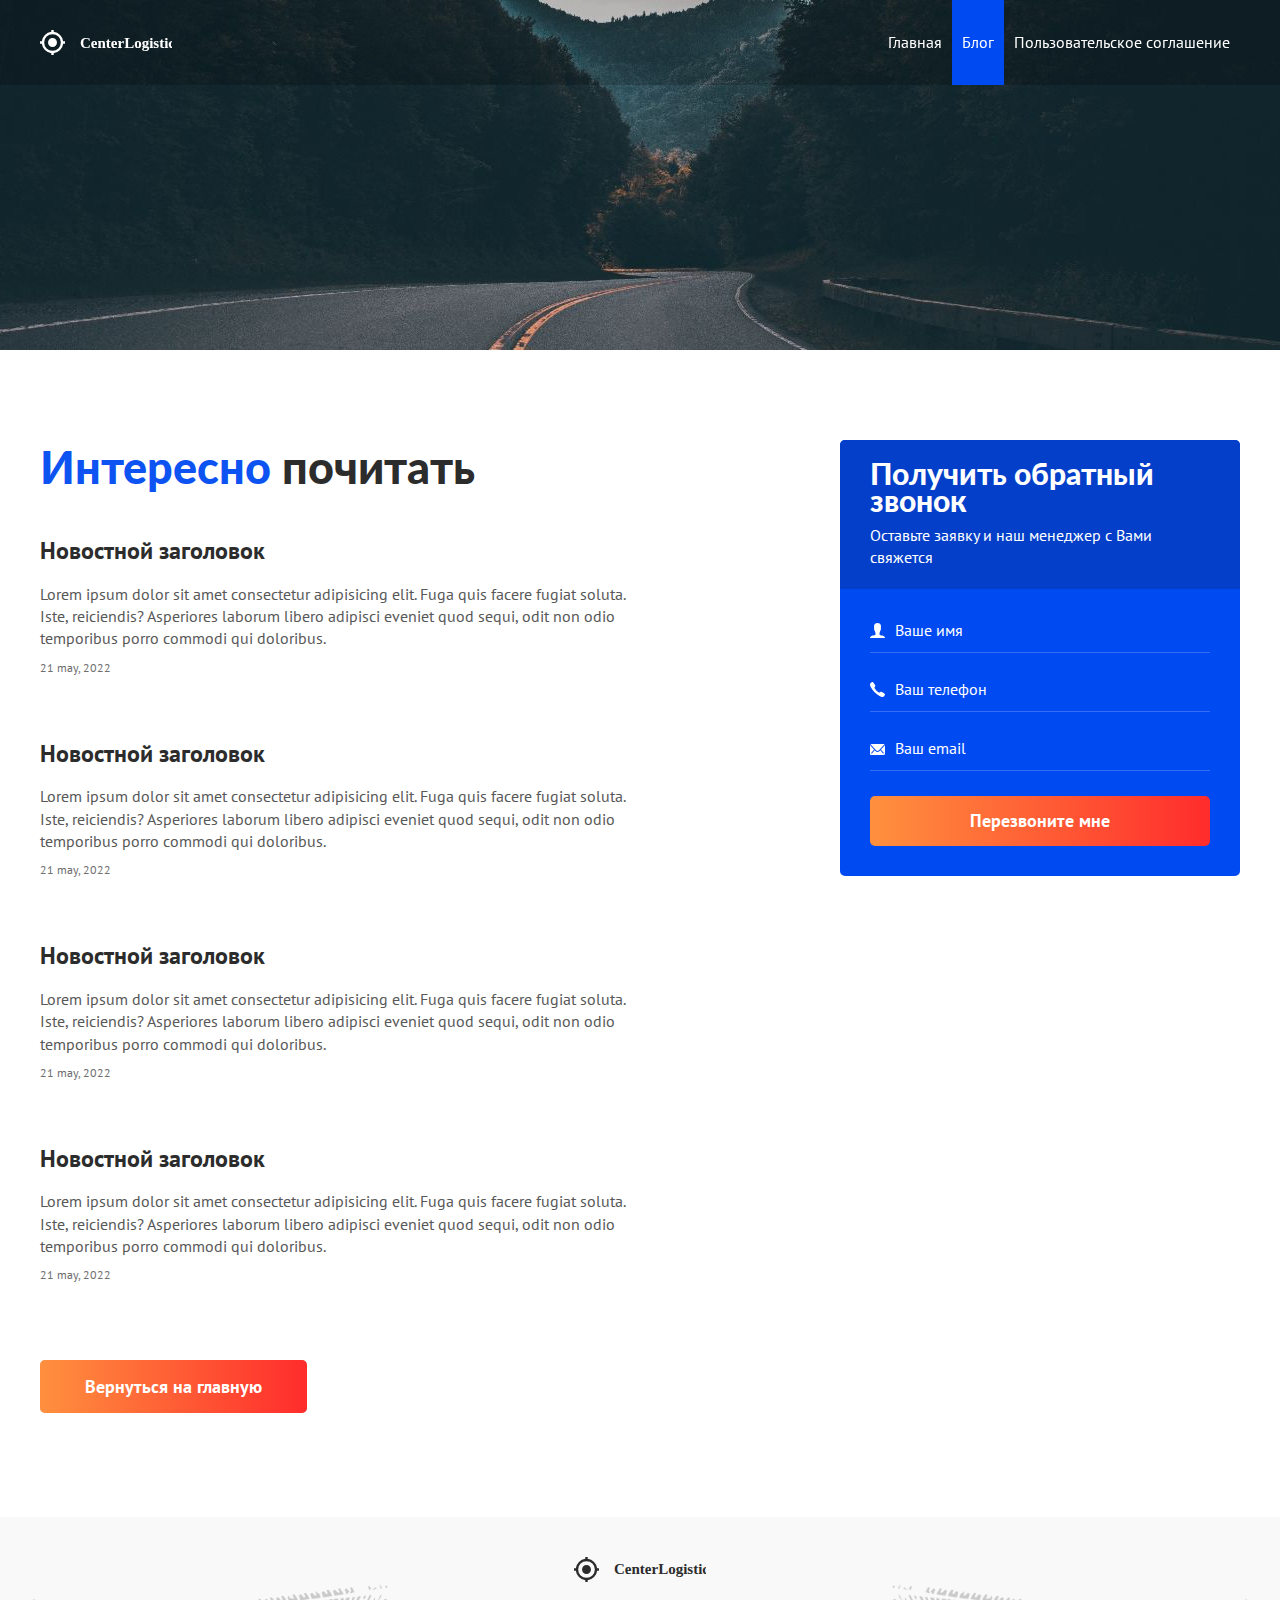
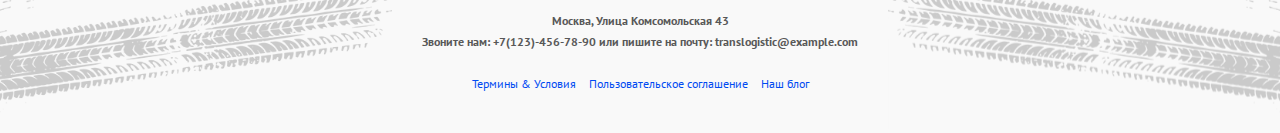
==== commit e14f1989: "Add graphics" ====
--- a/blog.html
+++ b/blog.html
@@ -1,161 +1,227 @@
-<!DOCTYPE html>
-<html lang="en">
-<head>
-    <meta charset="UTF-8">
-    <link href="https://fonts.googleapis.com/css?family=Lato:400,700,900|PT+Sans&display=swap&subset=cyrillic" rel="stylesheet">
-    <link rel="stylesheet" href="assets/css/slick.css">
-    <link rel="stylesheet" href="assets/css/aos.css">
-    <link rel="stylesheet" href="assets/css/style.css">
-    <meta name="viewport" content="width=device-width, initial-scale=1">
-
-    <link rel="apple-touch-icon" sizes="180x180" href="assets/images/favicons/apple-touch-icon.png">
-    <link rel="icon" type="image/png" sizes="32x32" href="assets/images/favicons/favicon-32x32.png">
-    <link rel="icon" type="image/png" sizes="16x16" href="assets/images/favicons/favicon-16x16.png">
-    <link rel="manifest" href="assets/images/favicons/manifest.json">
-    <link rel="mask-icon" href="assets/images/favicons/safari-pinned-tab.svg" color="#004AF2">
-    <meta name="msapplication-TileColor" content="#004AF2">
-    <meta name="theme-color" content="#004AF2">
-
-    <title>CenterLogistic</title>
-</head>
-<body>
-
-<div class="page">
-
-    <!-- Header -->
-    <header class="header" id="header">
-        <div class="container">
-            <div class="header__inner">
-                <a href="index.html">
-                    <img src="assets/images/logo.svg" alt="CenterLogistic">
-                </a>
-
-                <nav class="nav">
-                    <a class="nav__link" href="index.html">Home</a>
-                    <a class="nav__link  active" href="blog.html">Blog</a>
-                    <a class="nav__link" href="text.html">Privacy Policy</a>
-                    <a class="nav__link" href="text2.html">Terms &amp; Conditions</a>
-                </nav>
-
-                <button class="burger" type="button">
-                    <img class="burger__icon" src="assets/images/burger.svg" alt="">
-                </button>
-            </div>
-        </div>
-    </header>
-
-
-
-    <!-- Intro -->
-    <div class="intro  intro--blog" id="intro"></div>
-
-
-    <!-- Main -->
-    <div class="section  section--last">
-        <div class="container">
-            <main class="main">
-                <div class="main__col  main__col--left">
-                    <h1 class="section__title"><span>Interesting</span> to read</h1>
-
-                    <div class="articles  articles--column">
-                        <article class="articles__item">
-                            <h4 class="articles__title">
-                                <a href="#">News title</a>
-                            </h4>
-                            <div class="articles__text">Lorem ipsum dolor sit amet, consetetur sadipscing elitr, sed diam nonumy eirmod tempor invidunt ut labore et dolore magna aliquyam erat, sed diam voluptua. At vero eos et accusam et justo duo dolores et ea rebum. Stet clita kasd gubergren, no sea takimata sanctus est Lorem ipsum dolor sit amet.</div>
-                            <time class="articles__date" datetime="2019-02-14 19:00">21 March, 2019</time>
-                        </article>
-
-                        <article class="articles__item">
-                            <h4 class="articles__title">
-                                <a href="#">News title</a>
-                            </h4>
-                            <div class="articles__text">Lorem ipsum dolor sit amet, consetetur sadipscing elitr, sed diam nonumy eirmod tempor invidunt ut labore et dolore magna aliquyam erat, sed diam voluptua. At vero eos et accusam et justo duo dolores et ea rebum. Stet clita kasd gubergren, no sea takimata sanctus est Lorem ipsum dolor sit amet.</div>
-                            <time class="articles__date" datetime="2019-02-14 19:00">21 March, 2019</time>
-                        </article>
-
-                        <article class="articles__item">
-                            <h4 class="articles__title">
-                                <a href="#">News title</a>
-                            </h4>
-                            <div class="articles__text">Lorem ipsum dolor sit amet, consetetur sadipscing elitr, sed diam nonumy eirmod tempor invidunt ut labore et dolore magna aliquyam erat, sed diam voluptua. At vero eos et accusam et justo duo dolores et ea rebum. Stet clita kasd gubergren, no sea takimata sanctus est Lorem ipsum dolor sit amet.</div>
-                            <time class="articles__date" datetime="2019-02-14 19:00">21 March, 2019</time>
-                        </article>
-
-                        <article class="articles__item">
-                            <h4 class="articles__title">
-                                <a href="#">News title</a>
-                            </h4>
-                            <div class="articles__text">Lorem ipsum dolor sit amet, consetetur sadipscing elitr, sed diam nonumy eirmod tempor invidunt ut labore et dolore magna aliquyam erat, sed diam voluptua. At vero eos et accusam et justo duo dolores et ea rebum. Stet clita kasd gubergren, no sea takimata sanctus est Lorem ipsum dolor sit amet.</div>
-                            <time class="articles__date" datetime="2019-02-14 19:00">21 March, 2019</time>
-                        </article>
-                    </div><!-- /.articles -->
-
-                    <a class="btn  btn--orange" href="index.html">
-                        <span>Back to home</span>
-                    </a>
-                </div>
-
-                <div class="main__col  main__col--right">
-                    <div class="request-form  request-form--right">
-                        <div class="request-form__header">
-                            <h3 class="request-form__title">Get Callback</h3>
-                            <div class="request-form__text">Lorem ipsum dolor sit amet, consetetur sadipscing elitr, sed diam nonumy eirmod tempor invidunt ut</div>
-                        </div>
-
-                        <div class="request-form__content">
-                            <form class="form" action="/" method="post">
-                                <div class="form__group">
-                                    <input class="input  input--user" type="text" placeholder="Your name">
-                                </div>
-                                <div class="form__group">
-                                    <input class="input  input--phone" type="tel" placeholder="Your phone">
-                                </div>
-                                <div class="form__group">
-                                    <input class="input  input--email" type="email" placeholder="Your email">
-                                </div>
-                                <button class="btn  btn--block  btn--orange" type="submit">
-                                    <span>Call me back</span>
-                                </button>
-                            </form>
-                        </div>
-                    </div><!-- /.request-form -->
-                </div>
-            </main>
-        </div><!-- /.container -->
-    </div><!-- /.section -->
-
-
-    <!-- Footer -->
-    <footer class="footer">
-        <div class="container">
-            <img src="assets/images/logo-black.svg" alt="">
-            <address class="footer__contacts">
-                <p>New York, Street, ZIP code</p>
-                <p>
-                Call Us: <a href="tel:+9948373123">+9948373123</a> or
-                E-mail: <a href="mailto:hello@centerlogistic.com">hello@centerlogistic.com</a>
-                </p>
-            </address>
-
-            <nav class="footer__nav">
-                <a href="text.html">Terms &amp; Contidions</a>
-                <a href="text2.html">Privacy Policy</a>
-                <a href="blog.html">Our blog</a>
-            </nav>
-        </div>
-    </footer>
-
-</div>
-
-
-
-<!-- Javascript -->
-<script src="assets/js/jquery-3.4.1.min.js"></script>
-<script src="assets/js/slick.min.js"></script>
-<script src="assets/js/aos.js"></script>
-<script src="assets/js/app.js"></script>
-
-
-</body>
-</html>
+<!DOCTYPE html>
+<html lang="ru">
+  <head>
+    <meta charset="UTF-8" />
+    <meta http-equiv="X-UA-Compatible" content="IE=edge" />
+    <meta name="viewport" content="width=device-width, initial-scale=1.0" />
+
+    <link
+      rel="apple-touch-icon"
+      sizes="180x180"
+      href="./assets/images/favicons/apple-touch-icon.png"
+    />
+    <link
+      rel="icon"
+      type="image/png"
+      sizes="32x32"
+      href="./assets/images/favicons/favicon-32x32.png"
+    />
+    <link
+      rel="icon"
+      type="image/png"
+      sizes="16x16"
+      href="./assets/images/favicons/favicon-16x16.png"
+    />
+    <link rel="manifest" href="./assets/images/favicons/manifest.json" />
+    <link
+      rel="mask-icon"
+      href="./assets/images/favicons/safari-pinned-tab.svg"
+      color="#004AF2"
+    />
+    <meta name="msapplication-TileColor" content="#004AF2" />
+    <meta name="theme-color" content="#004AF2" />
+
+    <link
+      href="https://fonts.googleapis.com/css2?family=Lato:wght@400;900&family=PT+Sans&display=swap"
+      rel="stylesheet"
+    />
+    <link rel="stylesheet" href="./assets/styles/style.css" />
+    <title>Center Logistic</title>
+  </head>
+  <body>
+    <div class="page">
+      <!-- Header -->
+      <header class="header" id="header">
+        <div class="container">
+          <div class="header__inner">
+            <a href="index.html"
+              ><img
+                class="img img--logo"
+                src="./assets/images/header/logo.svg"
+                alt=""
+            /></a>
+
+            <nav class="nav">
+              <a class="nav__link" href="index.html">Главная</a>
+              <a class="nav__link active" href="blog.html">Блог</a>
+              <a class="nav__link" href="text.html"
+                >Пользовательское соглашение</a
+              >
+            </nav>
+
+            <button class="burger" type="button">
+              <img
+                class="burger__icon"
+                src="./assets/images/header/burger.svg"
+                alt=""
+              />
+            </button>
+          </div>
+        </div>
+      </header>
+      <!-- Header -->
+
+      <!-- Intro -->
+      <div class="intro intro--blog" id="intro"></div>
+      <!-- Intro -->
+
+      <!-- Main section -->
+      <div class="section section--last">
+        <div class="container">
+          <!-- Main -->
+          <main class="main">
+            <div class="main__col main__col--left">
+              <h1 class="section__title"><span>Интересно</span> почитать</h1>
+              <!-- Articles -->
+              <div class="articles articles--column">
+                <article class="articles__item">
+                  <h4 class="articles__title">
+                    <a href="#">Новостной заголовок</a>
+                  </h4>
+                  <div class="articles__text">
+                    <p>
+                      Lorem ipsum dolor sit amet consectetur adipisicing elit.
+                      Fuga quis facere fugiat soluta. Iste, reiciendis?
+                      Asperiores laborum libero adipisci eveniet quod sequi,
+                      odit non odio temporibus porro commodi qui doloribus.
+                    </p>
+                    <time class="articles__date" datetime="2022-05-21 19:00"
+                      >21 may, 2022</time
+                    >
+                  </div>
+                </article>
+                <article class="articles__item">
+                  <h4 class="articles__title">
+                    <a href="#">Новостной заголовок</a>
+                  </h4>
+                  <div class="articles__text">
+                    <p>
+                      Lorem ipsum dolor sit amet consectetur adipisicing elit.
+                      Fuga quis facere fugiat soluta. Iste, reiciendis?
+                      Asperiores laborum libero adipisci eveniet quod sequi,
+                      odit non odio temporibus porro commodi qui doloribus.
+                    </p>
+                    <time class="articles__date" datetime="2022-05-21 19:00"
+                      >21 may, 2022</time
+                    >
+                  </div>
+                </article>
+                <article class="articles__item">
+                  <h4 class="articles__title">
+                    <a href="#">Новостной заголовок</a>
+                  </h4>
+                  <div class="articles__text">
+                    <p>
+                      Lorem ipsum dolor sit amet consectetur adipisicing elit.
+                      Fuga quis facere fugiat soluta. Iste, reiciendis?
+                      Asperiores laborum libero adipisci eveniet quod sequi,
+                      odit non odio temporibus porro commodi qui doloribus.
+                    </p>
+                    <time class="articles__date" datetime="2022-05-21 19:00"
+                      >21 may, 2022</time
+                    >
+                  </div>
+                </article>
+                <article class="articles__item">
+                  <h4 class="articles__title">
+                    <a href="#">Новостной заголовок</a>
+                  </h4>
+                  <div class="articles__text">
+                    <p>
+                      Lorem ipsum dolor sit amet consectetur adipisicing elit.
+                      Fuga quis facere fugiat soluta. Iste, reiciendis?
+                      Asperiores laborum libero adipisci eveniet quod sequi,
+                      odit non odio temporibus porro commodi qui doloribus.
+                    </p>
+                    <time class="articles__date" datetime="2022-05-21 19:00"
+                      >21 may, 2022</time
+                    >
+                  </div>
+                </article>
+              </div>
+              <!-- Articles -->
+
+              <a href="index.html" class="btn btn--orange"
+                ><span>Вернуться на главную</span></a
+              >
+            </div>
+            <div class="main__col main__col--right">
+              <div class="request-form request-form--right">
+                <div class="request-form__header">
+                  <h3 class="request-form__title">Получить обратный звонок</h3>
+                  <div class="request-form__text">
+                    Оставьте заявку и наш менеджер с Вами свяжется
+                  </div>
+                </div>
+                <div class="request-form__content">
+                  <form class="form" action="/" method="post">
+                    <div class="form__group">
+                      <div class="form__group-user"></div>
+                      <input class="input" type="text" placeholder="Ваше имя" />
+                    </div>
+                    <div class="form__group">
+                      <div class="form__group-tel"></div>
+                      <input
+                        class="input"
+                        type="tel"
+                        placeholder="Ваш телефон"
+                      />
+                    </div>
+                    <div class="form__group">
+                      <div class="form__group-email"></div>
+                      <input
+                        class="input"
+                        type="email"
+                        placeholder="Ваш email"
+                      />
+                    </div>
+                    <button class="btn btn--orange btn--block" type="submit">
+                      <span>Перезвоните мне</span>
+                    </button>
+                  </form>
+                </div>
+              </div>
+            </div>
+          </main>
+          <!-- Main -->
+        </div>
+      </div>
+      <!-- Main section -->
+
+      <!-- Footer section  -->
+      <footer class="footer">
+        <div class="container">
+          <img src="./assets/images/footer/logo-black.svg" alt="" />
+          <address class="footer__contacts">
+            <p>Москва, Улица Комсомольская 43</p>
+            <p>
+              Звоните нам:
+              <a href="tel:+7(123)-456-78-90">+7(123)-456-78-90</a> или пишите
+              на почту:
+              <a href="mailto:translogistic@example.com"
+                >translogistic@example.com</a
+              >
+            </p>
+          </address>
+
+          <nav class="footer__nav">
+            <a href="">Термины &amp; Условия</a>
+            <a href="">Пользовательское соглашение</a>
+            <a href="">Наш блог</a>
+          </nav>
+        </div>
+      </footer>
+      <!-- Footer section  -->
+    </div>
+  </body>
+</html>
--- a/assets/styles/style.css
+++ b/assets/styles/style.css
@@ -0,0 +1,1753 @@
+/* font-family: 'Lato', sans-serif;
+font-family: 'PT Sans', sans-serif; */
+
+/* Standart styles */
+body {
+  margin: 0;
+  font-family: 'PT Sans', sans-serif;
+  font-size: 16px;
+  line-height: 1.4;
+  color: #585858;
+  -webkit-font-smoothing: antialiased;
+  -moz-osx-font-smoothing: grayscale;
+}
+
+body.no-scroll,
+body.show-nav {
+  overflow: hidden;
+}
+
+.img {
+  display: block;
+  max-width: 100%;
+  height: auto;
+}
+
+.img--logo {
+  vertical-align: middle;
+}
+
+.text__center {
+  text-align: center;
+}
+
+p {
+  margin: 0 0 10px;
+}
+
+*,
+*::before,
+*::after {
+  box-sizing: border-box;
+}
+
+h1,
+h2,
+h3,
+h4,
+h5,
+h6 {
+  margin: 0;
+  padding: 0;
+}
+
+ul,
+ol {
+  margin: 0;
+  padding: 0;
+  list-style: none;
+}
+
+/* Container */
+.container {
+  max-width: 100%;
+  width: 1230px;
+  margin: 0 auto;
+  padding: 0 15px;
+}
+
+/* Page */
+.page {
+  display: flex;
+  flex-direction: column;
+  min-height: 100vh;
+  overflow: hidden;
+}
+
+/* Header */
+.header {
+  width: 100%;
+
+  background-color: rgba(0, 0, 0, 0.2);
+  transition: background 0.2s linear;
+
+  position: fixed;
+  top: 0;
+  left: 0;
+  right: 0;
+  z-index: 1000;
+}
+
+.header--dark,
+body.show-nav .header {
+  background-color: rgba(0, 0, 0, 0.9);
+}
+
+.header__inner {
+  display: flex;
+  justify-content: space-between;
+  align-items: center;
+  height: 85px;
+}
+
+/* Nav */
+.nav {
+  display: flex;
+  height: 100%;
+  font-size: 16px;
+}
+
+.nav__link {
+  display: flex;
+  align-items: center;
+  padding: 0 10px;
+
+  color: #fff;
+  text-decoration: none;
+
+  transition: background 0.2s linear;
+}
+
+.nav__link.active {
+  background-color: #004af2;
+}
+
+.nav__link:not(.active):hover {
+  text-decoration: underline;
+}
+
+/* Burger */
+.burger {
+  width: 30px;
+  height: 23px;
+  display: none;
+  padding: 0;
+  background: none;
+  border: none;
+
+  position: relative;
+}
+
+.burger__line {
+  display: block;
+  width: 30px;
+  height: 1px;
+  background-color: #fff;
+  margin: 3px 0;
+
+  font-size: 0;
+  color: transparent;
+  transition: transform 0.2s ease-out, opacity 0.2s ease-out;
+}
+
+.burger__line:nth-child(1) {
+  width: 20px;
+  margin-left: auto;
+}
+
+.burger__line:nth-child(1),
+.burger__line:nth-child(3) {
+  transform-origin: right;
+  transition: width 0.2s ease-out;
+}
+
+.burger.active .burger__line:nth-child(1),
+.burger.active .burger__line:nth-child(3) {
+  width: 0;
+}
+
+.burger.active .burger__line:nth-child(2),
+.burger.active .burger__line:nth-child(4) {
+  position: absolute;
+  top: calc(50% - 3px);
+  left: 0;
+
+  transform-origin: center;
+}
+
+.burger.active .burger__line:nth-child(2) {
+  transform: rotate(45deg);
+}
+
+.burger.active .burger__line:nth-child(4) {
+  transform: rotate(-45deg);
+}
+
+/* Intro */
+.intro {
+  margin-bottom: 30px;
+  position: relative;
+}
+
+.intro--blog {
+  height: 350px;
+  background: #000 url('../images/blog-page/intro/blog-bg.jpg') no-repeat center;
+  background-size: cover;
+}
+
+.intro--text {
+  height: 350px;
+  background: #000 url('../images/text-page/intro/text-bg.jpg') no-repeat center;
+  background-size: cover;
+}
+
+.intro__slider {
+  width: 100%;
+  height: 100%;
+  overflow: hidden;
+
+  background: #04222a url('../images/intro/intro-bg.jpg') no-repeat center;
+  background-size: cover;
+
+  position: absolute;
+  left: 0;
+  top: 0;
+  z-index: 1;
+}
+
+.intro__slider .slider-item {
+  display: none;
+}
+
+.intro__slider.slick-initialized {
+  background: #04222a;
+}
+
+.intro__slider.slick-initialized .slider-item {
+  display: block;
+}
+
+.intro__slider .slick-list,
+.intro__slider .slick-track {
+  height: 100%;
+}
+
+.intro__slider-photo {
+  display: block;
+  width: 100%;
+  height: 100%;
+  object-fit: cover;
+  object-position: center;
+}
+
+.intro__slider-arrows {
+  position: absolute;
+  bottom: 30px;
+  left: 430px;
+}
+
+.intro__slider-btn {
+  width: 0;
+  height: 0;
+  padding: 0;
+  color: transparent;
+  font-size: 0;
+  background: none;
+  cursor: pointer;
+  margin: 0 3px;
+}
+
+.intro__slider-prev {
+  border-style: solid;
+  border-width: 10px 10px 10px 0;
+  border-color: transparent #fff transparent transparent;
+}
+
+.intro__slider-next {
+  border-style: solid;
+  border-width: 10px 0 10px 10px;
+  border-color: transparent transparent transparent #fff;
+}
+
+.intro__slider-item {
+  width: 100%;
+  height: 100%;
+  background-position: center;
+  background-repeat: no-repeat;
+  background-size: cover;
+}
+
+.intro__inner {
+  height: 600px;
+  display: flex;
+  align-items: flex-end;
+  justify-content: space-between;
+
+  position: relative;
+  z-index: 2;
+}
+
+.intro__text {
+  text-align: right;
+  margin: 45px;
+}
+
+.intro__countries {
+  font-size: 16px;
+  color: #fff;
+}
+
+.intro__title {
+  position: relative;
+  font-size: 110px;
+  color: rgba(255, 255, 255, 0.8);
+  line-height: 1;
+  font-weight: 700;
+  font-family: 'Lato', sans-serif;
+}
+
+.intro__title-amp {
+  line-height: 1;
+  font-size: 170px;
+  font-weight: 900;
+  color: rgba(255, 255, 255, 0.2);
+
+  position: absolute;
+  right: 0;
+  top: 50%;
+  transform: translateY(-50%);
+}
+
+/* Request-form */
+.request-form {
+  width: 100%;
+  max-width: 400px;
+  overflow: hidden;
+
+  background-color: #004af2;
+  border-radius: 5px;
+}
+
+.request-form-intro {
+  position: relative;
+  bottom: -30px;
+}
+
+.request-form--right {
+  margin-left: auto;
+}
+
+.request-form__header {
+  padding: 20px 30px;
+  background-color: #033fc9;
+}
+
+.request-form__title {
+  font-family: 'Lato', 'sans-serif';
+  font-size: 30px;
+  font-weight: 900;
+  line-height: 0.9;
+  color: #fff;
+
+  margin-bottom: 5px;
+}
+
+.request-form__text {
+  margin-top: 10px;
+  font-size: 16px;
+  color: #fff;
+}
+
+.request-form__content {
+  padding: 30px;
+}
+
+/* Form */
+.form__group {
+  margin-bottom: 25px;
+  position: relative;
+}
+
+.input {
+  display: block;
+  width: 100%;
+  padding-bottom: 12px;
+  padding-left: 25px;
+
+  font-size: 16px;
+  font-family: 'PT Sans', sans-serif;
+  color: #fff;
+
+  background: none;
+  border: 0;
+  border-bottom: 1px solid rgba(255, 255, 255, 0.2);
+
+  transition: border-color 0.1s linear;
+}
+
+.input::placeholder {
+  color: #fff;
+}
+
+.input:focus {
+  outline: 0;
+  border-bottom-color: #fff;
+}
+
+.input--dark {
+  color: #000;
+  border-bottom-color: #e8e8e8;
+}
+
+.input--dark:focus {
+  border-bottom-color: #000;
+}
+
+.input--dark::placeholder {
+  color: #000;
+}
+
+.form__group-user {
+  background: url('../images/intro/user-icon.svg') no-repeat;
+
+  width: 20px;
+  height: 20px;
+  margin-top: 4px;
+
+  position: absolute;
+}
+
+.form__group-tel {
+  background: url('../images/intro/phone-icon.svg') no-repeat;
+
+  width: 20px;
+  height: 20px;
+  margin-top: 4px;
+
+  position: absolute;
+}
+
+.form__group-email {
+  background: url('../images/intro/mail-icon.svg') no-repeat;
+
+  width: 20px;
+  height: 20px;
+  margin-top: 7px;
+
+  position: absolute;
+}
+
+.form__group-user--black {
+  background: url('../images/modal/user-black-icon.svg') no-repeat;
+
+  width: 20px;
+  height: 20px;
+  margin-top: 4px;
+
+  position: absolute;
+}
+
+.form__group-tel--black {
+  background: url('../images/modal/phone-black-icon.svg') no-repeat;
+
+  width: 20px;
+  height: 20px;
+  margin-top: 4px;
+
+  position: absolute;
+}
+
+.form__group-email--black {
+  background: url('../images/modal/mail-black-icon.svg') no-repeat;
+
+  width: 20px;
+  height: 20px;
+  margin-top: 6px;
+
+  position: absolute;
+}
+
+/* Btn */
+.btn {
+  display: inline;
+  vertical-align: middle;
+  padding: 15px 45px;
+  position: relative;
+  overflow: hidden;
+
+  font-family: 'PT Sans', sans-serif;
+  font-size: 18px;
+  line-height: 1.1;
+  color: #fff;
+  font-weight: 700;
+  text-align: center;
+  cursor: pointer;
+
+  background: #ccc;
+  border: 0;
+  border-radius: 5px;
+  text-decoration: none;
+}
+
+.btn span {
+  color: #fff;
+  position: relative;
+  z-index: 100;
+}
+
+.btn::before {
+  content: '';
+  display: block;
+  width: 100%;
+  height: 100%;
+  background-color: #000;
+  opacity: 0;
+
+  position: absolute;
+  top: 0;
+  left: 0;
+  z-index: 1;
+
+  transition: opacity 0.1s linear;
+}
+
+.btn:hover::before {
+  opacity: 0.1;
+}
+
+.btn--block {
+  display: block;
+  width: 100%;
+}
+
+.btn--orange {
+  background-image: linear-gradient(to right, #ff903e, #ff2c2c);
+}
+
+.btn-shadow {
+  box-shadow: 0 10px 15px rgba(0, 0, 0, 0.2);
+}
+
+/* Section */
+.section {
+  padding: 60px 0;
+}
+
+.section--last {
+  margin-bottom: 60px;
+}
+
+.section__title {
+  font-size: 45px;
+  font-weight: 900;
+  line-height: 1.2;
+  color: #2c2c2c;
+  font-family: 'Lato', sans-serif;
+
+  margin-bottom: 40px;
+}
+
+.section__title span {
+  color: #0d53f2;
+}
+
+.section--gray {
+  background-color: #f9f9f9;
+}
+
+/* Services */
+.services {
+  display: flex;
+  flex-wrap: wrap;
+  padding: 30px 0 50px;
+
+  background-color: #fff;
+  border-radius: 5px;
+  box-shadow: 0 5px 30px rgba(0, 0, 0, 0.2);
+
+  position: relative;
+}
+
+.services__main-title {
+  position: absolute;
+  bottom: 0;
+  right: 0;
+  z-index: 1;
+  pointer-events: none;
+
+  margin-right: 30px;
+  margin-bottom: 12px;
+
+  font-family: 'Lato', sans-serif;
+  font-size: 90px;
+  font-weight: 900;
+  line-height: 1;
+  color: rgba(44, 44, 44, 0.2);
+}
+
+.services__item {
+  display: flex;
+  flex-direction: column;
+  justify-content: space-between;
+  width: 25%;
+  padding: 0 25px;
+  margin-bottom: 30px;
+}
+
+.services__title {
+  font-size: 24px;
+  line-height: 1.2;
+  color: #2c2c2c;
+  font-weight: 900;
+  font-family: 'Lato', sans-serif;
+  margin-bottom: 20px;
+}
+
+.services__text {
+  margin-top: auto;
+  margin-bottom: 20px;
+  color: #585858;
+  font-size: 16px;
+}
+
+.services__footer {
+  margin-top: auto;
+}
+
+.services__link {
+  display: inline-block;
+  font-size: 16px;
+  color: #004af2;
+  text-decoration: none;
+  transition: color 0.1s linear;
+}
+
+.services__link::after {
+  margin-top: 5px;
+  content: '';
+  display: block;
+  width: 10px;
+  height: 2px;
+  background: #004af2;
+  transition: width 0.1s linear;
+}
+
+.services__link:hover {
+  color: #ff3e2f;
+}
+
+.services__link:hover::after {
+  width: 100%;
+  background: #ff3e2f;
+}
+
+/* Clients */
+.clients {
+  display: flex;
+  margin-bottom: 60px;
+  background: url('../images/clients/map.svg') left 0px top 0px no-repeat;
+}
+
+.clients__logos {
+  width: 60%;
+}
+
+.clients__reviews {
+  width: 40%;
+}
+
+.clients__list {
+  display: flex;
+  flex-wrap: wrap;
+  align-items: center;
+}
+
+.clients__list li {
+  margin-right: 40px;
+  margin-bottom: 40px;
+}
+
+.clients__footer {
+  display: flex;
+  align-items: center;
+}
+
+.clients-love {
+  margin-left: 30px;
+  position: relative;
+  font-size: 18px;
+  color: #464646;
+}
+
+.clients-love__heart {
+  position: absolute;
+  top: -6px;
+  left: 34px;
+
+  background: url('../images/clients/heart.svg') center no-repeat;
+  min-height: 47px;
+  min-width: 47px;
+  z-index: 1;
+}
+
+/* Reviews */
+.reviews {
+  position: relative;
+
+  height: 200px;
+  background: url('../images/slider/ajax-loader.gif') no-repeat center;
+}
+
+.reviews.slick-initialized {
+  background: none;
+  height: auto;
+}
+
+.reviews::before,
+.reviews::after {
+  content: '';
+  display: block;
+  width: 10px;
+  height: 100%;
+
+  position: absolute;
+  top: 0;
+  z-index: 3;
+}
+
+.reviews::before {
+  left: 0;
+  background-image: linear-gradient(to right, #fff, rgba(255, 255, 255, 0));
+}
+
+.reviews::after {
+  right: 0;
+  background-image: linear-gradient(to left, #fff, rgba(255, 255, 255, 0));
+}
+
+.reviews .slick-list {
+  padding-top: 20px;
+  z-index: 2;
+}
+
+.reviews .slick-dots {
+  display: flex;
+  justify-content: center;
+  width: 100%;
+
+  position: absolute;
+  bottom: -20px;
+  left: 0;
+  z-index: 3;
+}
+
+.reviews .slick-dots li {
+  margin: 0 8px;
+}
+
+.reviews .slick-dots li.slick-active button {
+  background: #004af2;
+  box-shadow: 0 0 0 5px rgba(0, 74, 242, 0.11);
+}
+
+.reviews .slick-dots button {
+  display: block;
+  width: 10px;
+  height: 10px;
+  padding: 0;
+
+  cursor: pointer;
+  color: transparent;
+  font-size: 0;
+  border-radius: 50%;
+  border: 0;
+  background: #d8d8d8;
+
+  transition: background 0.2s linear, box-shadow 0.2s linear;
+}
+
+.reviews__item {
+  padding: 0 10px;
+  display: none;
+}
+
+.reviews__header {
+  position: relative;
+  z-index: 2;
+  display: flex;
+  align-items: center;
+  margin-bottom: 30px;
+}
+
+.reviews__header::before {
+  content: '';
+  display: block;
+  width: 92px;
+  height: 126px;
+
+  background: url('../images/clients/lines.svg') center no-repeat;
+
+  position: absolute;
+  top: -13px;
+  left: 2px;
+  z-index: 1;
+}
+
+.reviews__header-content {
+  font-family: 'Lato', sans-serif;
+  flex-grow: 1;
+  margin-left: 20px;
+}
+
+.reviews__photo {
+  width: 100px;
+  height: 100px;
+  object-fit: cover;
+
+  position: relative;
+  z-index: 2;
+
+  border-radius: 50%;
+  border: 5px solid #fff;
+  box-shadow: 0 3px 6px rgba(0, 0, 0, 0 16);
+}
+
+.reviews__name {
+  font-size: 18px;
+  font-weight: 900;
+  color: #6c6b6b;
+}
+
+.reviews__company {
+  font-size: 16px;
+  color: #2c2c2c;
+}
+
+.reviews__content {
+  color: #585858;
+  font-size: 16px;
+  line-height: 1.8;
+}
+
+.reviews__content p {
+  margin-bottom: 20px;
+  text-indent: 20px;
+}
+
+/* Benefits */
+.benefits {
+  display: flex;
+}
+
+.benefits__col {
+  width: 50%;
+}
+
+.benefits-list {
+  position: relative;
+
+  width: 100%;
+  max-width: 370px;
+  padding-left: 50px;
+
+  background-image: linear-gradient(to bottom, #fff 40%, #a5a5a5 40%);
+  background-size: 2px 35px;
+  background-repeat: repeat-y;
+  background-position: left 12px top -4px;
+}
+
+.benefits-list::before,
+.benefits-list::after {
+  content: '';
+  display: block;
+  width: 26px;
+  height: 36px;
+
+  background-repeat: no-repeat;
+
+  position: absolute;
+  left: 0;
+  z-index: 1;
+}
+
+.benefits-list::before {
+  background: url(../images/benefits/pin-start.svg) no-repeat;
+  background-color: #fff;
+
+  top: -5px;
+}
+
+.benefits-list::after {
+  background: url(../images/benefits/pin-end.svg) no-repeat;
+  background-color: #fff;
+
+  bottom: -4px;
+}
+
+.benefits-list::after .benefits-list__item:not(:last-child) {
+  margin-bottom: 35px;
+}
+
+.benefits-list__item:not(:last-child) {
+  margin-bottom: 35px;
+}
+
+.benefits-list__title {
+  font-family: 'Lato', sans-serif;
+  font-size: 21px;
+  line-height: 1.2;
+  margin-bottom: 12px;
+  color: #2c2c2c;
+  font-weight: 900;
+}
+
+.benefits-list__text {
+  font-size: 16 px;
+  color: #585858;
+}
+
+.benefits__img {
+  border-radius: 7px;
+}
+
+/* Team */
+.team {
+  display: flex;
+  flex-wrap: wrap;
+  margin: 0 -15px;
+}
+
+.team__col {
+  width: 33.33333%;
+  padding: 0 15px;
+  margin-bottom: 30px;
+}
+
+.team__item {
+  box-shadow: 10px 5px 13px rgba(0, 0, 0, 0.16);
+  border-radius: 15px;
+}
+
+.team__photo {
+  border-top-left-radius: 15px;
+  border-top-right-radius: 15px;
+  width: 100%;
+}
+
+.team__item-footer {
+  padding: 15px;
+  height: auto;
+}
+
+.team__name {
+  margin-bottom: 5px;
+
+  font-family: 'Lato', sans-serif;
+  font-size: 18px;
+  font-weight: 900;
+  line-height: 1.2;
+}
+
+.team__prof {
+  margin-bottom: 11px;
+
+  font-size: 15px;
+  color: #585858;
+}
+
+.team__contacts {
+  font-size: 14px;
+  line-height: 1.2;
+  color: #585858;
+}
+
+.team__contacts li {
+  margin-bottom: 9px;
+}
+
+.team__contacts a {
+  color: inherit;
+  text-decoration: none;
+}
+
+.team__contacts a:hover {
+  text-decoration: underline;
+}
+
+.team__contacts-icon {
+  width: 16px;
+  height: auto;
+  margin-right: 7px;
+}
+
+/* Mission */
+.mission {
+  padding: 60px 30px;
+  margin-bottom: 30px;
+  margin-top: -15px;
+  position: relative;
+
+  background-color: #fff;
+  border-radius: 5px;
+  box-shadow: 0 5px 30px rgba(0, 0, 0, 0.16);
+
+  text-align: center;
+  font-family: 'Lato', sans-serif;
+}
+
+.mission::before,
+.mission::after {
+  content: '';
+  display: block;
+  width: 41.666666%;
+  height: 2px;
+
+  position: absolute;
+  bottom: 0;
+  z-index: 1;
+}
+
+.mission::before {
+  background-color: #004af2;
+  right: 50%;
+}
+
+.mission::after {
+  background-color: #fc2c2b;
+  left: 50%;
+}
+
+.our__mission {
+  font-family: 'Lato', sans-serif;
+  font-size: 90px;
+  font-weight: 900;
+  line-height: 1;
+  color: rgba(0, 0, 0, 0.15);
+  text-align: center;
+  text-transform: uppercase;
+}
+
+.mission__title {
+  line-height: 1.2;
+  font-size: 30px;
+  font-weight: 700;
+  color: #004af2;
+}
+
+.mission__subtitle {
+  font-size: 21px;
+  color: #585858;
+}
+
+/* News */
+.articles {
+  display: flex;
+  justify-content: space-between;
+  margin: 0 -15px 30px;
+}
+
+.articles--column {
+  flex-direction: column;
+  margin-bottom: 75px;
+}
+
+.articles--column .articles__item {
+  max-width: none;
+  width: 100%;
+  margin-bottom: 45px;
+}
+
+.articles--column .articles__item:last-child {
+  margin-bottom: 0;
+}
+
+.articles__item {
+  width: 100%;
+  max-width: 500px;
+  margin-bottom: 20px;
+  padding: 0 15px;
+}
+
+.articles__title {
+  font-size: 24px;
+  font-weight: 700;
+  color: #2c2c2c;
+
+  margin-bottom: 15px;
+}
+
+.articles__title a {
+  text-decoration: none;
+  color: inherit;
+}
+
+.articles__title a:hover {
+  text-decoration: underline;
+}
+
+.articles__text {
+  font-size: 16px;
+  color: #585858;
+
+  margin-bottom: 15px;
+}
+
+.articles__date {
+  display: block;
+  font-size: 12px;
+  color: #6e6e6e;
+}
+
+/* Footer */
+.footer {
+  margin-top: auto;
+  background-color: #f9f9f9;
+  padding: 40px 0;
+  background-image: url('../images/footer/tire-left.svg'),
+    url('../images/footer/tire-right.svg');
+  background-repeat: no-repeat;
+  background-position: left -100px bottom -80px, right -100px bottom -80px;
+
+  text-align: center;
+}
+
+.footer__contacts {
+  margin: 25px 0;
+  color: #585858;
+  font-size: 12px;
+  font-weight: 700;
+  font-style: normal;
+}
+
+.footer__contacts p {
+  margin: 0 0 5px;
+}
+
+.footer__contacts a {
+  color: inherit;
+  text-decoration: none;
+}
+
+.footer__contacts a:hover {
+  text-decoration: underline;
+}
+
+.footer__nav {
+  font-size: 12px;
+}
+
+.footer__nav a {
+  margin: 0 5px;
+  color: #004af2;
+  text-decoration: none;
+}
+
+.footer__nav a:hover {
+  text-decoration: underline;
+}
+
+/* Modal */
+.modal {
+  display: none;
+  width: 100%;
+  height: 100%;
+  padding: 30px 15px;
+
+  background-color: rgba(0, 0, 0, 0.9);
+
+  position: fixed;
+  top: 0;
+  left: 0;
+  z-index: 1000;
+  overflow: auto;
+}
+
+.modal.show {
+  display: block;
+}
+
+.modal__inner {
+  display: flex;
+  justify-content: center;
+  align-items: center;
+  min-height: 100%;
+  padding: 15px;
+}
+
+.modal__content {
+  max-width: 400px;
+  width: 100%;
+  padding: 25px;
+  position: relative;
+
+  border-radius: 5px;
+  background-color: #fff;
+  opacity: 0;
+
+  transform: scale(0.5);
+  transition: transform 0.2s ease-out, opacity 0.2s ease-out;
+}
+
+.modal__header {
+  text-align: center;
+  margin-bottom: 25px;
+}
+
+.modal__title {
+  margin-bottom: 10px;
+
+  font-family: 'Lato', sans-serif;
+  font-size: 24px;
+  color: #004af2;
+  font-weight: 900;
+  line-height: 1.2;
+  text-align: center;
+}
+
+.modal__text {
+  font-size: 16px;
+  color: #2c2c2c;
+  text-align: center;
+}
+
+.modal__footer {
+  margin-top: 25px;
+  padding-top: 25px;
+  border-top: solid #e8e8e8;
+  text-align: center;
+}
+
+.modal__footer-title {
+  font-family: 'Lato', sans-serif;
+  font-size: 18px;
+  font-weight: 900;
+  color: #2c2c2c;
+  margin-bottom: 10px;
+}
+
+.modal__contacts {
+  font-size: 16px;
+  color: #2c2c2c;
+  font-style: normal;
+}
+
+.modal__contacts p {
+  margin-bottom: 5px;
+}
+
+.modal__contacts a {
+  color: inherit;
+  text-decoration: none;
+}
+
+.modal__contacts a:hover {
+  text-decoration: underline;
+}
+
+.modal__close {
+  width: 20px;
+  height: 20px;
+
+  background: none;
+  padding: 0;
+  border: 0;
+  cursor: pointer;
+
+  position: absolute;
+  top: -20px;
+  right: -30px;
+  z-index: 1;
+
+  transition: transform 0.2s linear;
+}
+
+.modal__close:focus {
+  outline: none;
+}
+
+.modal__close img {
+  display: block;
+}
+
+.modal__close:hover {
+  transform: rotate(90deg);
+}
+
+.modal__icon {
+  margin: 0 auto 10px;
+}
+
+/* Main */
+.main {
+  display: flex;
+  margin: 0 -15px;
+}
+
+.main__col {
+  width: 50%;
+  padding: 0 15px;
+}
+
+/* Text */
+.text {
+  max-width: 890px;
+  font-size: 18px;
+  color: #585858;
+  line-height: 1.5;
+  margin-bottom: 50px;
+}
+
+.text p {
+  margin-bottom: 20px;
+}
+
+.text h2,
+.text h3,
+.text h4,
+.text h5,
+.text h6 {
+  color: #2c2c2c;
+  font-weight: 700;
+  margin-bottom: 20px;
+}
+
+.text h2 {
+  font-size: 27px;
+}
+
+.text h3 {
+  font-size: 24px;
+}
+
+.text h4 {
+  font-size: 21px;
+}
+
+.text h5 {
+  font-size: 18px;
+}
+
+.text h5 {
+  font-size: 16px;
+}
+
+.text ul,
+.text ol {
+  margin-bottom: 20px;
+}
+
+.text ol {
+  list-style: decimal;
+  list-style-position: inside;
+}
+
+.text hr {
+  display: block;
+  width: 100%;
+  height: 1px;
+  margin: 40px 0;
+
+  border: none;
+  background: #d1d1d1;
+}
+
+.text img {
+  display: block;
+  max-width: 100%;
+  height: auto;
+}
+
+.text a {
+  color: #0d53f2;
+  text-decoration: none;
+}
+
+.text a:hover {
+  text-decoration: underline;
+}
+
+/* Media */
+@media (max-width: 991px) {
+  /* Section */
+  .section__title {
+    text-align: center;
+  }
+
+  /* Intro */
+  .intro__title {
+    font-size: 90px;
+  }
+
+  .intro--blog,
+  .intro--text {
+    height: 250px;
+  }
+
+  .intro__title-amp {
+    font-size: 120px;
+
+    right: auto;
+    left: 50%;
+    transform: translate3D(-50%, -50%, 0);
+  }
+
+  /* Services */
+  .services__item {
+    width: 50%;
+  }
+
+  /* Clients */
+  .clients {
+    background-position: center top;
+    flex-direction: column;
+    margin-bottom: 60px;
+  }
+
+  .clients__logos,
+  .clients__reviews {
+    width: 100%;
+  }
+
+  .clients__logos {
+    margin-bottom: 50px;
+  }
+
+  .clients__list {
+    justify-content: center;
+  }
+
+  .clients__list li {
+    max-width: 130px;
+  }
+
+  /* Main */
+  .main__col--left {
+    width: 55%;
+  }
+
+  .main__col--right {
+    width: 45%;
+  }
+
+  /* Slider */
+  .intro__slider-arrows {
+    display: none;
+  }
+}
+
+@media (max-width: 867px) {
+  /* Team */
+  .team {
+    flex-direction: column;
+  }
+
+  .team__col {
+    width: 100%;
+  }
+
+  .team__col:last-child {
+    margin-bottom: 0;
+  }
+
+  .team__item {
+    width: 370px;
+    margin: 0 auto;
+  }
+
+  /* Footer */
+  .footer {
+    background-size: 370px auto;
+    background-position: left -30px bottom -30px, right -30px bottom -30px;
+  }
+}
+
+@media (max-width: 767px) {
+  /* Header */
+  .header__inner {
+    height: 50px;
+  }
+
+  /* Section */
+  .section--last {
+    margin-bottom: 20px;
+  }
+
+  /* Nav */
+  .nav {
+    flex-direction: column;
+    width: 100%;
+    min-height: calc(100vh - 50px);
+    height: auto;
+    padding-top: 5px;
+
+    background-color: rgba(0, 0, 0, 0.85);
+
+    position: absolute;
+    top: 100%;
+    left: 0;
+    right: 0;
+    z-index: 1;
+
+    transform: translateX(100%);
+    transition: transform, 0.2s ease-out;
+  }
+
+  .nav.show {
+    transform: translateX(0);
+  }
+
+  .nav__link {
+    display: block;
+    padding: 10px 20px;
+    text-align: right;
+  }
+
+  .burger {
+    display: block;
+  }
+
+  /* Intro */
+  .intro {
+    margin-bottom: 0;
+  }
+
+  .intro__inner {
+    flex-direction: column;
+    align-items: center;
+    padding-top: 80px;
+    height: auto;
+  }
+
+  .intro__title {
+    font-size: 70px;
+  }
+
+  .intro__title-amp {
+    font-size: 100px;
+  }
+
+  .intro__text {
+    order: 1;
+    width: 100%;
+    margin: 0;
+    margin-bottom: 35px;
+    text-align: center;
+  }
+
+  /* Request form */
+  .request-form-intro {
+    order: 2;
+    position: static;
+    margin-bottom: 25px;
+  }
+
+  /* Benefits */
+  .benefits {
+    flex-direction: column;
+    max-width: 600px;
+    margin: 0 auto;
+  }
+
+  .benefits__col {
+    width: 100%;
+  }
+
+  .benefits-list {
+    margin-bottom: 30px;
+    max-width: none;
+  }
+
+  /* Mission */
+  .our__mission {
+    font-size: 70px;
+  }
+
+  .mission {
+    padding: 40px 20px;
+    margin-top: -10px;
+  }
+
+  .mission__title {
+    font-size: 24px;
+  }
+
+  .mission__subtitle {
+    font-size: 18px;
+  }
+
+  /* Articles */
+  .articles {
+    flex-wrap: wrap;
+  }
+
+  .articles__item {
+    max-width: none;
+  }
+
+  .articles--column {
+    margin-bottom: 30px;
+  }
+
+  /* Footer */
+  .footer {
+    background-size: 250px auto;
+    background-position: left -20px bottom -20px, right -20px bottom -20px;
+  }
+
+  /* Main */
+  .main {
+    flex-direction: column;
+  }
+
+  .main__col {
+    width: 100%;
+  }
+
+  /* Request */
+  .request-form--right {
+    margin: 50px auto 0;
+  }
+}
+
+@media (max-width: 575px) {
+  /* Request form */
+  .request-form__header,
+  .request-form__content {
+    padding: 20;
+  }
+
+  .request-form__title {
+    font-size: 25px;
+  }
+
+  /* Intro inner */
+  .intro__title-amp {
+    font-size: 120px;
+    right: auto;
+    left: 50%;
+    transform: translate3D(-50%, -50%, 0);
+  }
+
+  /* Services */
+  .services {
+    padding-top: 70px;
+    padding-bottom: 10px;
+  }
+
+  .services__main-title {
+    width: 100%;
+    margin-right: 0;
+
+    font-size: 60px;
+    text-align: center;
+
+    bottom: auto;
+    right: auto;
+    top: 5px;
+  }
+
+  .services__item {
+    width: 100%;
+  }
+
+  /* Section */
+  .section {
+    padding: 30px 0;
+  }
+
+  .section__title {
+    font-size: 35px;
+  }
+
+  /* Clients */
+  .clients__list {
+    justify-content: center;
+    margin: 0 -15px;
+  }
+
+  .clients__list li {
+    max-width: none;
+    width: 33.33333%;
+    margin-right: 0;
+    padding: 0 5px;
+  }
+
+  .clients__list-logo {
+    display: block;
+    margin: 0 auto;
+  }
+
+  /* Mission */
+  .our__mission {
+    font-size: 40px;
+  }
+
+  .mission {
+    padding: 20px 20px;
+    margin-top: -7px;
+  }
+
+  .mission__title {
+    font-size: 20px;
+  }
+
+  .mission__subtitle {
+    font-size: 16px;
+  }
+
+  /* Footer */
+  .footer {
+    background-size: 250px auto;
+    background-position: left -120px bottom -80px, right -120px bottom -80px;
+  }
+
+  /* Modal */
+  .modal__close {
+    right: 0;
+    top: -30px;
+  }
+}
+
+@media (max-width: 400px) {
+  /* Intro */
+  .intro__title {
+    font-size: 70px;
+  }
+  /* Services */
+  .services__main-title {
+    font-size: 40px;
+  }
+  /* Team */
+  .team__item {
+    width: 250px;
+  }
+
+  /* Clients */
+  .clients__footer {
+    flex-direction: column;
+  }
+
+  .clients-love {
+    margin-top: 30px;
+    margin-left: 0;
+  }
+}
+
+@media (max-width: 320px) {
+  /* Intro */
+  .intro__inner {
+    padding-top: 60px;
+  }
+
+  .intro__text {
+    margin-bottom: 15px;
+  }
+
+  .intro__title {
+    font-size: 40px;
+  }
+
+  .intro__title-amp {
+    font-size: 50px;
+  }
+}
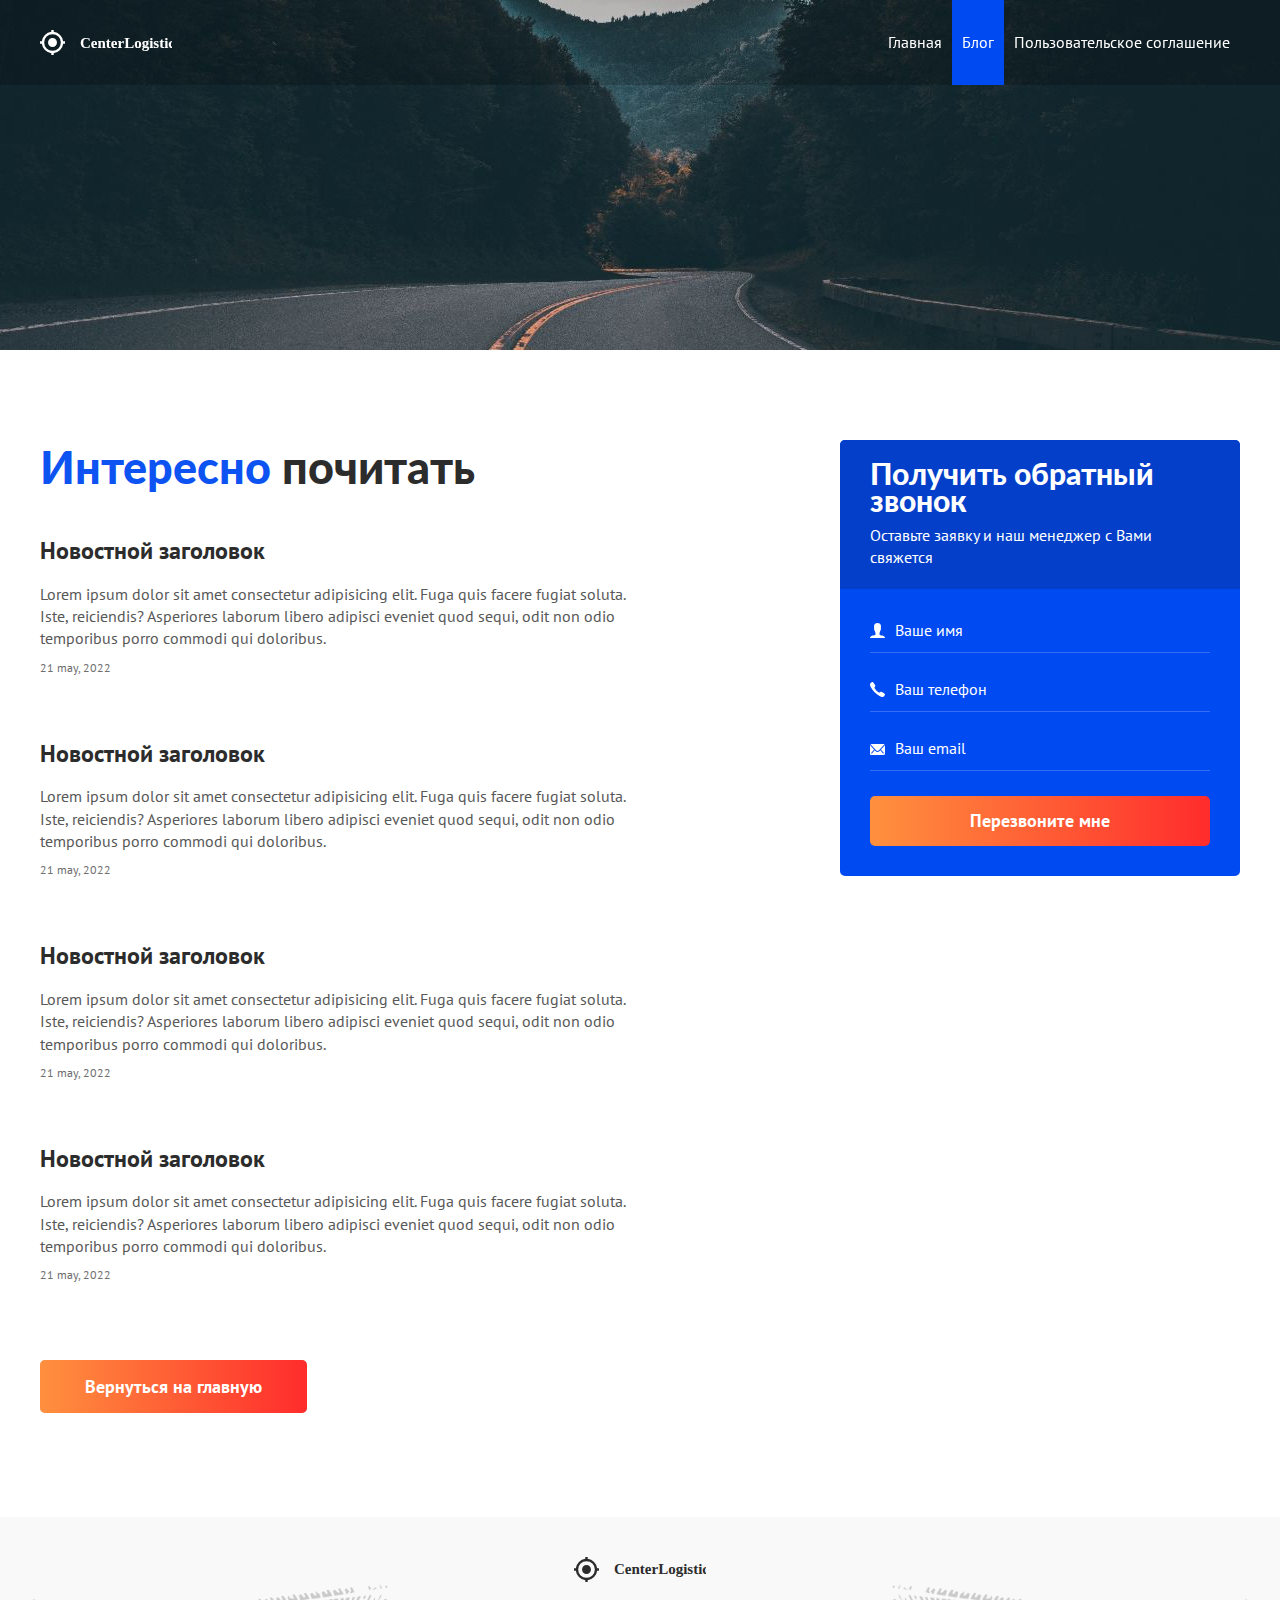
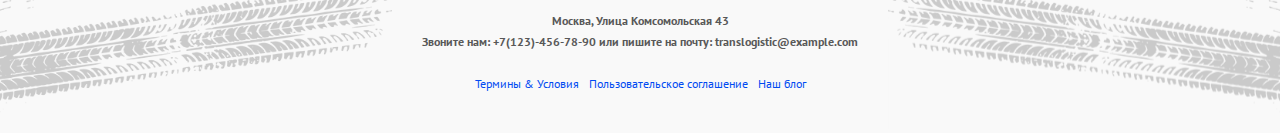
==== commit 95959e8b: "Fix bags" ====
--- a/blog.html
+++ b/blog.html
@@ -51,7 +51,7 @@
                 alt=""
             /></a>
 
-            <nav class="nav">
+            <nav class="nav" id="nav">
               <a class="nav__link" href="index.html">Главная</a>
               <a class="nav__link active" href="blog.html">Блог</a>
               <a class="nav__link" href="text.html"
@@ -59,12 +59,11 @@
               >
             </nav>
 
-            <button class="burger" type="button">
-              <img
-                class="burger__icon"
-                src="./assets/images/header/burger.svg"
-                alt=""
-              />
+            <button class="burger" type="button" id="navToggle">
+              <span class="burger__line"></span>
+              <span class="burger__line"></span>
+              <span class="burger__line"></span>
+              <span class="burger__line"></span>
             </button>
           </div>
         </div>
@@ -151,9 +150,11 @@
               </div>
               <!-- Articles -->
 
-              <a href="index.html" class="btn btn--orange"
-                ><span>Вернуться на главную</span></a
-              >
+              <div class="center">
+                <a href="index.html" class="btn btn--orange"
+                  ><span>Вернуться на главную</span></a
+                >
+              </div>
             </div>
             <div class="main__col main__col--right">
               <div class="request-form request-form--right">
@@ -164,15 +165,24 @@
                   </div>
                 </div>
                 <div class="request-form__content">
-                  <form class="form" action="/" method="post">
+                  <form
+                    novalidate
+                    class="form js-form"
+                    action="/"
+                    method="post"
+                  >
                     <div class="form__group">
                       <div class="form__group-user"></div>
-                      <input class="input" type="text" placeholder="Ваше имя" />
+                      <input
+                        class="input js-input"
+                        type="text"
+                        placeholder="Ваше имя"
+                      />
                     </div>
                     <div class="form__group">
                       <div class="form__group-tel"></div>
                       <input
-                        class="input"
+                        class="input js-input js-input-phone"
                         type="tel"
                         placeholder="Ваш телефон"
                       />
@@ -180,7 +190,7 @@
                     <div class="form__group">
                       <div class="form__group-email"></div>
                       <input
-                        class="input"
+                        class="input js-input js-input-email"
                         type="email"
                         placeholder="Ваш email"
                       />
@@ -224,4 +234,10 @@
       <!-- Footer section  -->
     </div>
   </body>
+
+  <script src="./assets/js/aos.js"></script>
+  <script src="./assets/js/jquery.min.js"></script>
+  <script src="./assets/js/slick.min.js"></script>
+  <script src="./assets/js/validationForm.js"></script>
+  <script src="./assets/js/app.js"></script>
 </html>
--- a/assets/styles/style.css
+++ b/assets/styles/style.css
@@ -407,6 +407,20 @@
   color: #000;
 }
 
+.js-input.error {
+  color: #ff0000;
+  border-bottom-color: #ff0000;
+}
+
+.js-input.error:focus {
+  color: #ff0000;
+  border-bottom-color: #ff0000;
+}
+
+.js-input.error::placeholder {
+  color: #ff0000;
+}
+
 .form__group-user {
   background: url('../images/intro/user-icon.svg') no-repeat;
 
@@ -1134,6 +1148,8 @@
 
 .footer__nav {
   font-size: 12px;
+  display: flex;
+  justify-content: center;
 }
 
 .footer__nav a {
@@ -1188,9 +1204,42 @@
   transition: transform 0.2s ease-out, opacity 0.2s ease-out;
 }
 
+.modal__content-thanks {
+  display: flex;
+  flex-direction: column;
+  width: 100%;
+  max-width: 400px;
+  border-radius: 5px;
+  background-color: #fff;
+  padding: 20px;
+  position: relative;
+}
+
+.modal__close-thanks {
+  width: 20px;
+  height: 20px;
+
+  background: none;
+  padding: 0;
+  border: 0;
+  cursor: pointer;
+
+  position: absolute;
+  top: -20px;
+  right: -30px;
+  z-index: 1;
+
+  transition: transform 0.2s linear;
+}
+
 .modal__header {
   text-align: center;
   margin-bottom: 25px;
+}
+
+.modal__header-thanks {
+  text-align: center;
+  margin-bottom: 0;
 }
 
 .modal__title {
@@ -1607,6 +1656,10 @@
   .request-form--right {
     margin: 50px auto 0;
   }
+
+  .center {
+    text-align: center;
+  }
 }
 
 @media (max-width: 575px) {
@@ -1638,16 +1691,24 @@
     width: 100%;
     margin-right: 0;
 
-    font-size: 60px;
+    font-size: 40px;
     text-align: center;
 
     bottom: auto;
     right: auto;
-    top: 5px;
+    top: 20px;
   }
 
   .services__item {
     width: 100%;
+  }
+
+  .services__title {
+    font-size: 20px;
+  }
+
+  .services__text p {
+    font-size: 16px;
   }
 
   /* Section */
@@ -1656,7 +1717,7 @@
   }
 
   .section__title {
-    font-size: 35px;
+    font-size: 20px;
   }
 
   /* Clients */
@@ -1695,6 +1756,26 @@
     font-size: 16px;
   }
 
+  /* Benefits */
+  .benefits-list__title {
+    font-size: 18px;
+  }
+
+  .benefits-list__text p {
+    font-size: 16px;
+  }
+
+  /* Team */
+  .team__item {
+    width: 300px;
+    margin: 0 auto;
+  }
+
+  /* Articles */
+  .articles__title {
+    font-size: 20px;
+  }
+
   /* Footer */
   .footer {
     background-size: 250px auto;
@@ -1731,6 +1812,15 @@
     margin-top: 30px;
     margin-left: 0;
   }
+
+  /* Footer */
+  .footer__nav {
+    flex-direction: column;
+  }
+
+  .footer__nav a:not(:last-child) {
+    margin-bottom: 5px;
+  }
 }
 
 @media (max-width: 320px) {
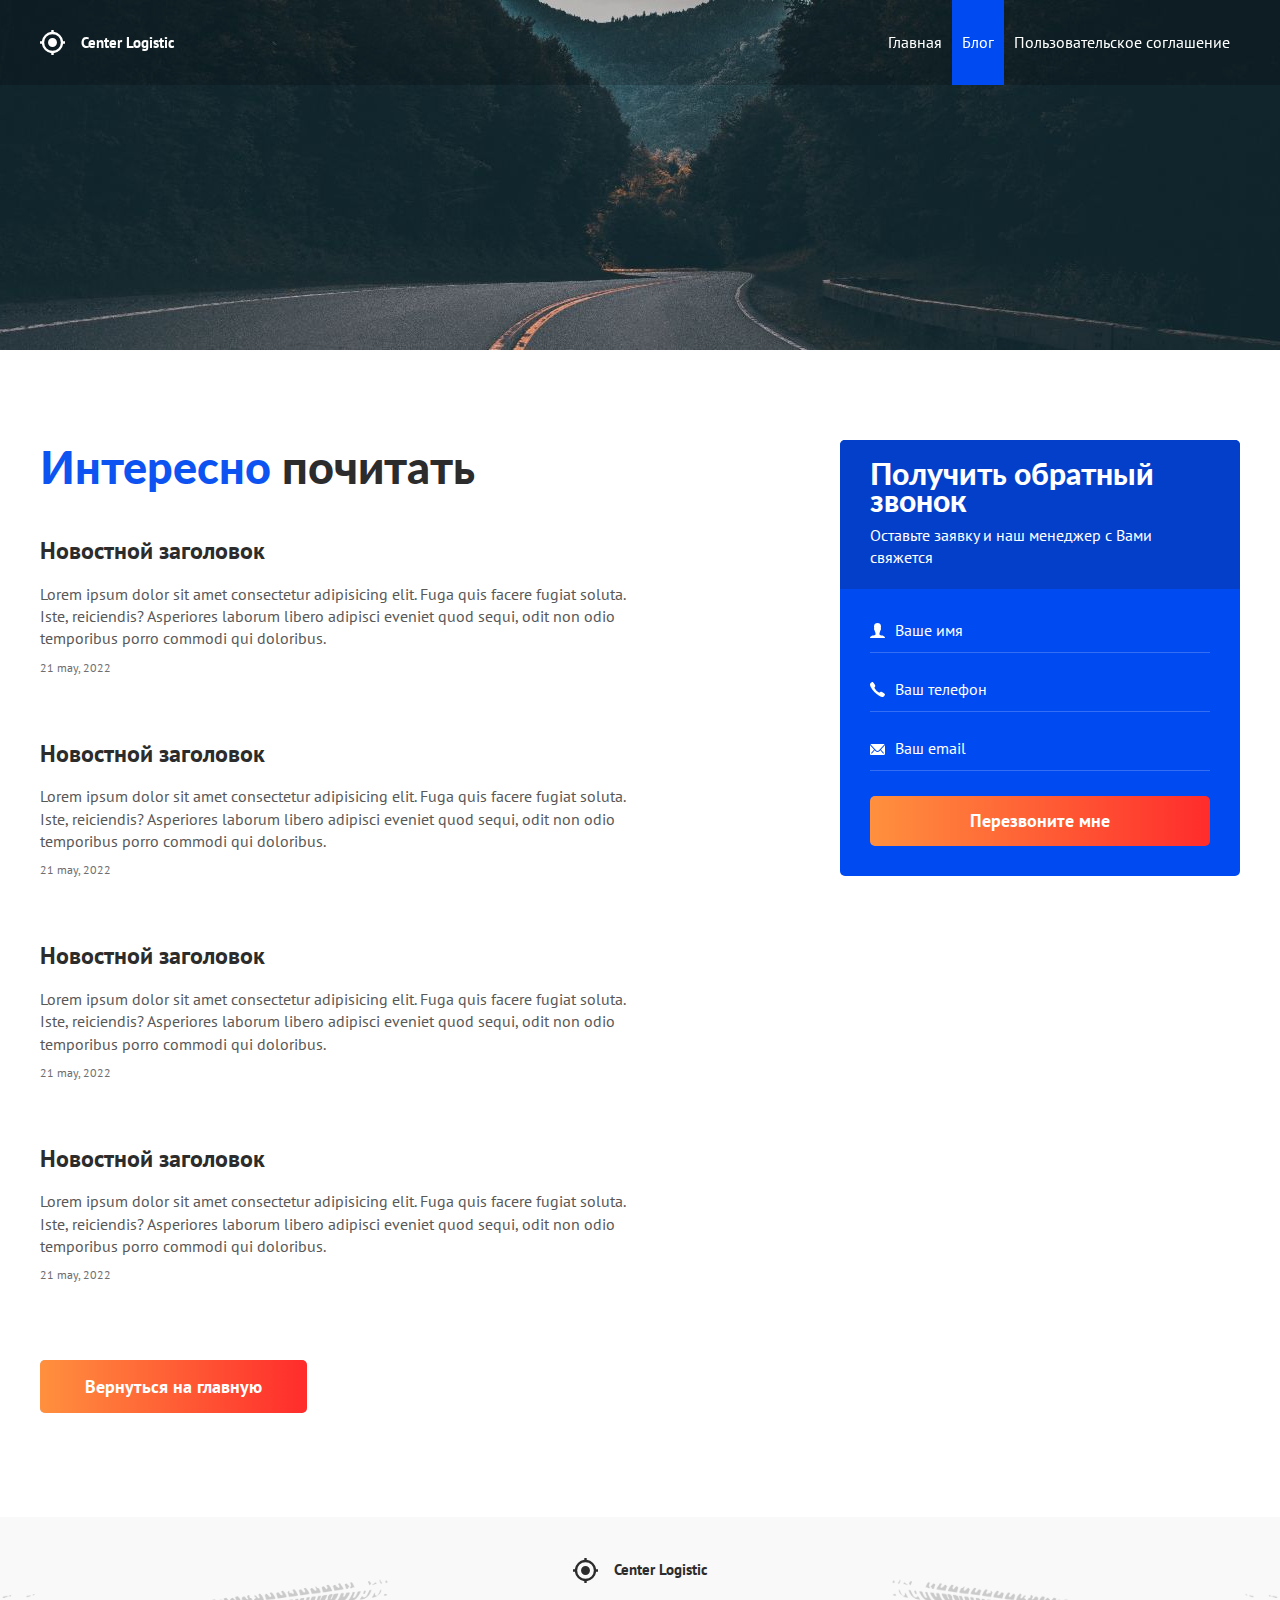
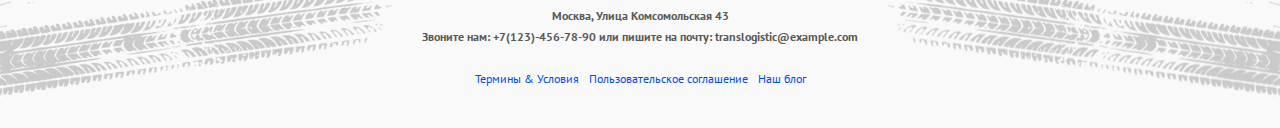
==== commit 04eeb1e8: "Fix more  bags" ====
--- a/blog.html
+++ b/blog.html
@@ -44,12 +44,14 @@
       <header class="header" id="header">
         <div class="container">
           <div class="header__inner">
-            <a href="index.html"
+            <a class="header__logo" href="#" data-scroll="#intro"
               ><img
-                class="img img--logo"
+                class="img--logo"
                 src="./assets/images/header/logo.svg"
                 alt=""
-            /></a>
+              />
+              <span class="header__logo-text">Center Logistic</span>
+            </a>
 
             <nav class="nav" id="nav">
               <a class="nav__link" href="index.html">Главная</a>
@@ -211,7 +213,17 @@
       <!-- Footer section  -->
       <footer class="footer">
         <div class="container">
-          <img src="./assets/images/footer/logo-black.svg" alt="" />
+          <a
+            class="header__logo header__logo--black"
+            href="#"
+            data-scroll="#intro"
+            ><img
+              class="img--logo"
+              src="./assets/images/footer/logo-black.svg"
+              alt=""
+            />
+            <span class="header__logo-text">Center Logistic</span>
+          </a>
           <address class="footer__contacts">
             <p>Москва, Улица Комсомольская 43</p>
             <p>
--- a/assets/styles/style.css
+++ b/assets/styles/style.css
@@ -88,6 +88,28 @@
   z-index: 1000;
 }
 
+.header__logo {
+  text-decoration: none;
+  color: #fff;
+}
+
+.header__logo--black {
+  color: #2c2c2c;
+}
+
+.header__logo img {
+  display: inline-block;
+  vertical-align: middle;
+}
+
+.header__logo-text {
+  margin-left: 12px;
+  font-size: 15px;
+  font-weight: 700;
+  position: relative;
+  top: 1px;
+}
+
 .header--dark,
 body.show-nav .header {
   background-color: rgba(0, 0, 0, 0.9);
@@ -377,6 +399,9 @@
   font-size: 16px;
   font-family: 'PT Sans', sans-serif;
   color: #fff;
+  border-radius: 0;
+  appearance: none;
+  box-shadow: none;
 
   background: none;
   border: 0;
